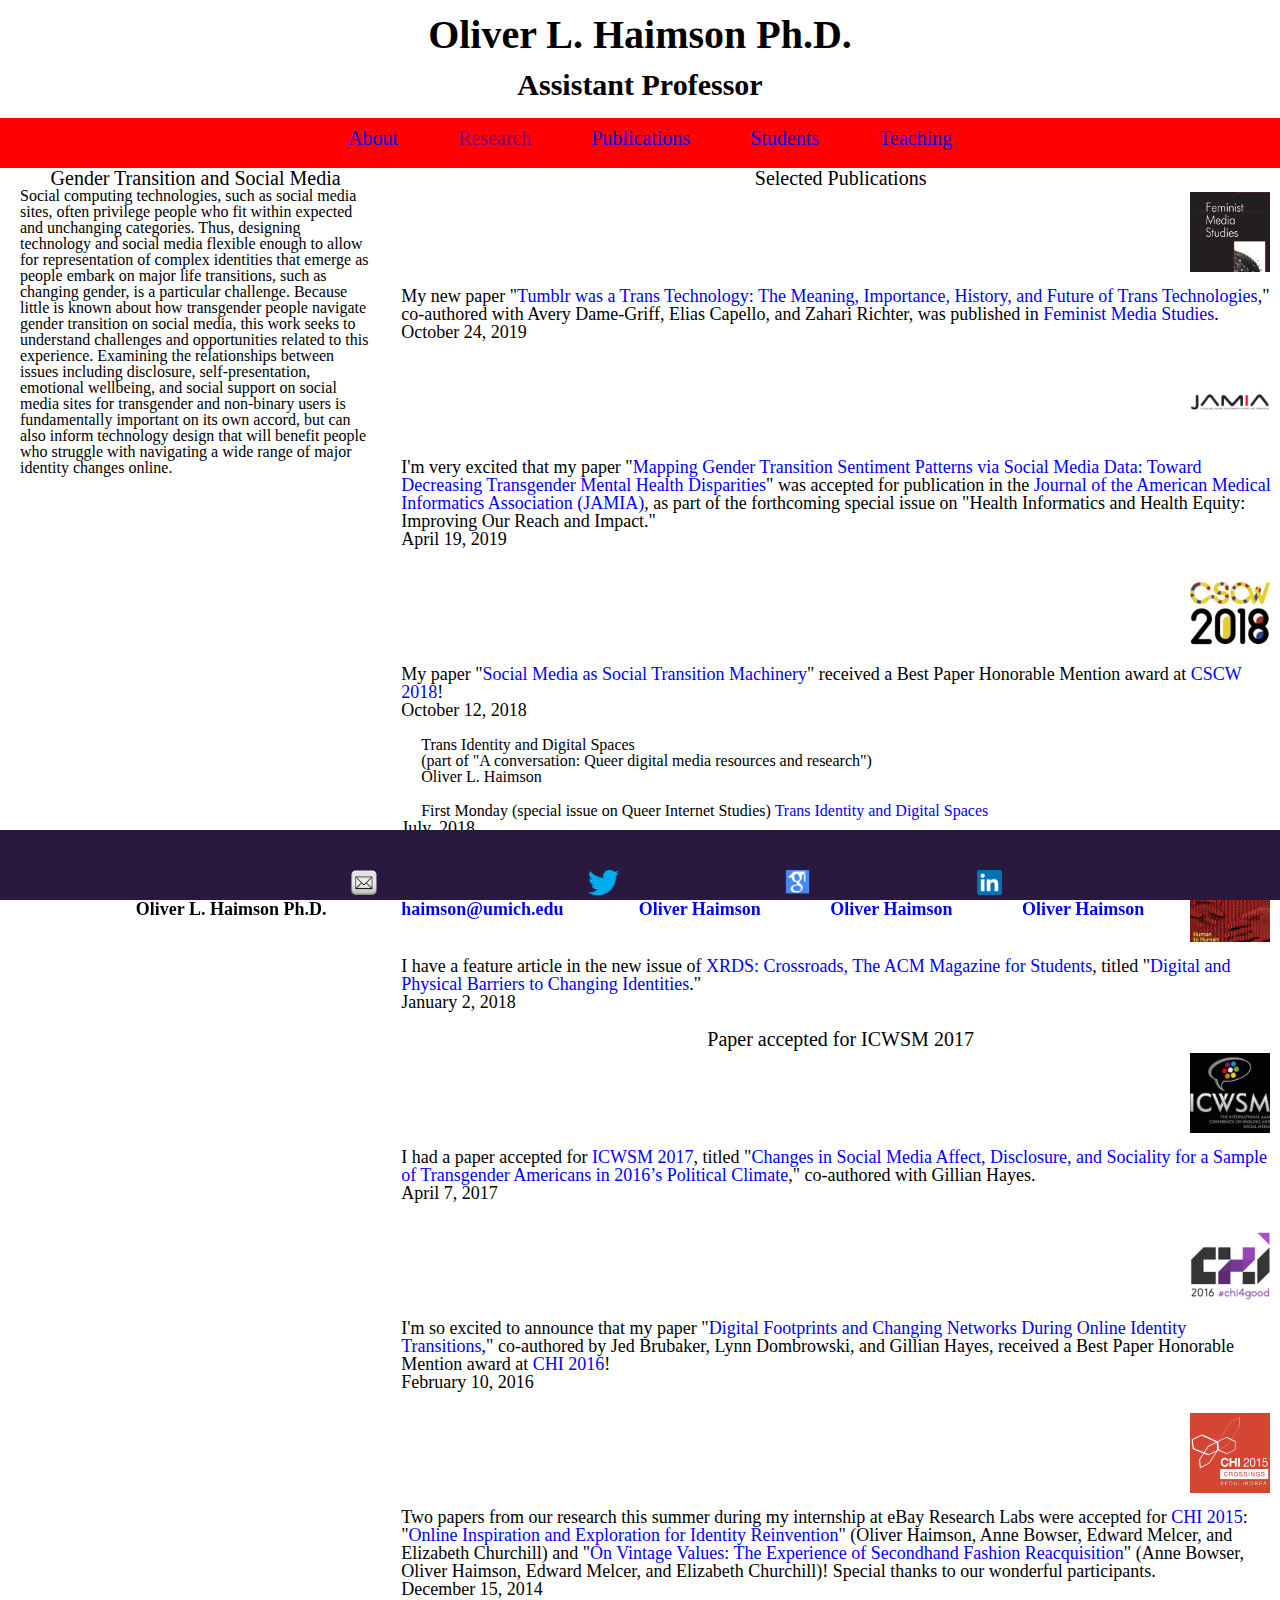
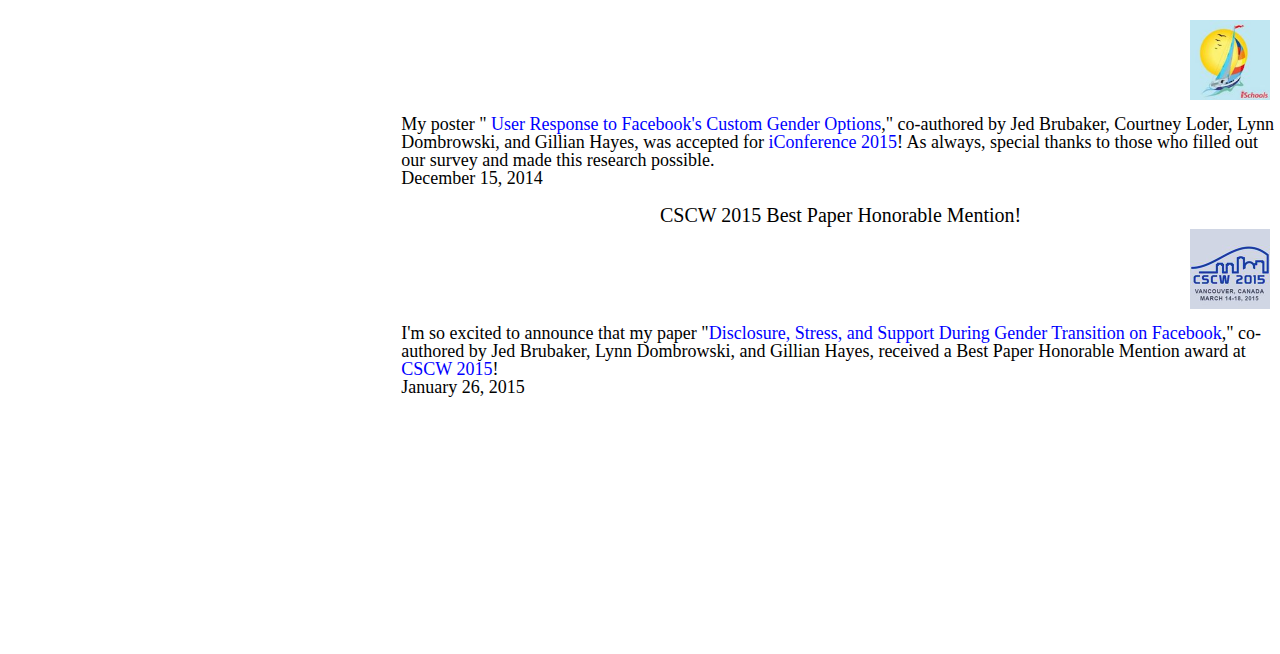
==== gendertransitions.html @ 3ed34970 "Add files via upload" ====
<!DOCTYPE html>
<html lang="en" dir="ltr">
  <head>
  <script>
  </script>
    <meta charset="utf-8">
    <meta name="viewport" content="width=device-width, initial-scale=1.0">
    <link rel="stylesheet" type="text/css" href="css/html5reset.css">
    <link rel="stylesheet" type="text/css" href="css/style.css">
    <title>Gender Transitions</title>
  </head>

  <body>
    <div class="skip"><a href="#main">Skip to Main Content</a></div>
    <div class="header">
        <h1>Oliver L. Haimson Ph.D.</h1>
        <h2>Assistant Professor</h2>
        <img href = "images/umsi.jpg">
    </div>
    <div class="nav">
      <nav>
        <ul>
          <li><a href="index.html">About</a></li>
          <li><a href="research.html" class="current">Research</a></li>
          <li><a href="publications.html">Publications</a></li>
          <li><a href="students.html">Students</a></li>
          <li><a href="teaching.html">Teaching</a></li>
        </ul>
      </nav>
    </div>
    <main>
    <div class="container">
    <div class="row1">
        <p class="title">Gender Transition and Social Media</p>
        <p>Social computing technologies, such as social media sites, often privilege people who fit within expected and unchanging categories. 
          Thus, designing technology and social media flexible enough to allow for representation of complex identities that emerge as people embark on major life transitions, such as changing gender, is a particular challenge. 
          Because little is known about how transgender people navigate gender transition on social media, this work seeks to understand challenges and opportunities related to this experience. 
          Examining the relationships between issues including disclosure, self-presentation, emotional wellbeing, and social support on social media sites for transgender and non-binary users is fundamentally important on its own accord, but can also inform technology design that will benefit people who struggle with navigating a wide range of major identity changes online.</p>
    </div>
    <div class="row2">
        <p class="title">Selected Publications</p>
        <div id="text">
            <a href="https://www.tandfonline.com/doi/full/10.1080/14680777.2019.1678505" target="_blank"><img src="images/FMS.jpg" style="width:80px; margin-right:10px; margin-top:4px;"></a> 
            My new paper "<a href="https://www.tandfonline.com/doi/full/10.1080/14680777.2019.1678505" target="_blank">Tumblr was a Trans Technology: The Meaning, Importance, History, and Future of Trans Technologies</a>," 
            co-authored with Avery Dame-Griff, Elias Capello, and Zahari Richter, was published 
            in <a href="https://www.tandfonline.com/toc/rfms20/current" target="_blank">Feminist Media Studies</a>.	
            <br>
            <div id="dateText">October 24, 2019</div>
            </div>
            <br>
        <div id="text">
            <a href="https://academic.oup.com/jamia/article-abstract/26/8-9/749/5497782" target="_blank"><img src="images/JAMIA.jpg" style="width:80px; margin-right:10px; margin-top:4px;"></a>
            I'm very excited that my paper "<a href="https://academic.oup.com/jamia/article-abstract/26/8-9/749/5497782" target="_blank">Mapping Gender Transition Sentiment Patterns via 
            Social Media Data: Toward Decreasing Transgender Mental Health Disparities</a>" was 
            accepted for publication in the <a href="https://academic.oup.com/jamia" target="_blank">Journal of the American Medical Informatics Association (JAMIA)</a>,
            as part of the forthcoming special issue on "Health Informatics and Health Equity:
            Improving Our Reach and Impact."	
            <br>
            <div id="dateText">April 19, 2019</div> 
        </div>
          <br>
          
        <div id="text">
          <img src="images/CSCW18.jpg" style="width:80px; margin-right:10px; margin-top:4px;"/>
          My paper "<a href="PDFs/HaimsonSocialTransitionMachinery.pdf" target="_blank">Social Media
          as Social Transition Machinery</a>" received a 
          Best Paper Honorable Mention award at 
          <a href="http://cscw.acm.org/2018/" target="_blank">CSCW 2018</a>! 
          <br>
          <div id="dateText">October 12, 2018</div> 
        </div>
        <br>

        <p class="header2">Trans Identity and Digital Spaces</p><p> (part of "A conversation: Queer digital media resources and research")</p>
        <p class="name">Oliver L. Haimson</p><br><p> First Monday (special issue on Queer Internet Studies)
            <a href="http://firstmonday.org/ojs/index.php/fm/article/view/9255/7458" target="_blank">
            Trans Identity and Digital Spaces</a></p>
            <div id="dateText">July, 2018</div> 


        <p class="title">Feature article in XRDS Magazine</p>
          <div id="text">
          <img src="images/xrds.jpg" style="width:80px; margin-right:10px; margin-top:4px;">
          I have a feature article in the new issue of  
          <a href="http://xrds.acm.org/current-issue.cfm" target="_blank">XRDS: 
          Crossroads, The ACM Magazine for Students</a>, titled 
          "<a href="https://dl.acm.org/citation.cfm?id=3155118&CFID=1020345247&CFTOKEN=45872218" target="_blank">Digital
          and Physical Barriers to Changing Identities</a>."
          <br>
          <div id="dateText">January 2, 2018</div> 
          </div>
        <br>
        
        <p class="title">Paper accepted for ICWSM 2017</p>
            <div id="text">
            <img src="images/ICWSM.jpg" style="width:80px; margin-right:10px; margin-top:4px;">
            I had a paper accepted for <a href="http://icwsm.org/2017/" target="_blank">ICWSM 2017</a>, 
            titled "<a href="http://www.oliverhaimson.com/PDFs/HaimsonChangesSocialMediaAffect.pdf" target="_blank">Changes 
            in Social Media Affect, Disclosure, and Sociality for a Sample of Transgender Americans 
            in 2016’s Political Climate</a>," co-authored with Gillian Hayes. 
            <br>
            <div id="dateText">April 7, 2017</div> 
            </div>
        <br>

        <div id="text">
          <img src="images/CHI16.jpg" style="width:80px; margin-right:10px; margin-top:4px;"/>
          I'm so excited to announce that my paper "<a href="PDFs/HaimsonDigitalFootprints.pdf" target="_blank">Digital Footprints and Changing Networks During Online Identity Transitions</a>,"
          co-authored by Jed Brubaker, Lynn Dombrowski, and Gillian Hayes, received a 
          Best Paper Honorable Mention award at 
          <a href="chi2016.acm.org" target="_blank">CHI 2016</a>! 
          <br>
          <div id="dateText">February 10, 2016</div> 
        </div>
        <br>

        <div id="text">
            <img src="images/CHI15.jpg" style="width:80px; margin-right:10px; margin-top:4px;"> 
            Two papers from our research this summer during my internship at eBay Research Labs 
            were accepted for <a href="http://chi2015.acm.org/" target="_blank">CHI 2015</a>: 
            "<a href="http://oliverhaimson.com/PDFs/HaimsonOnlineInspiration.pdf" target="_blank">Online Inspiration and Exploration for Identity Reinvention</a>" (Oliver Haimson, 
            Anne Bowser, Edward Melcer, and Elizabeth Churchill) and "<a href="http://oliverhaimson.com/PDFs/BowserVintageValues.pdf" target="_blank">On Vintage Values: The 
            Experience of Secondhand Fashion Reacquisition</a>" (Anne Bowser, Oliver Haimson, 
            Edward Melcer, and Elizabeth Churchill)! Special thanks to our wonderful participants. 
            <br>
            <div id="dateText">December 15, 2014</div> 
            </div>
        <br>

        <div id="text">
            <img src="images/iConf15.jpg" style="width:80px; margin-right:10px; margin-top:4px;"> 
            My poster "<a href="http://oliverhaimson.com/PDFs/HaimsonUserResponseCustomGender.pdf" target="_blank">
            User Response to Facebook's Custom Gender Options</a>," co-authored by Jed Brubaker, 
            Courtney Loder, Lynn Dombrowski, and Gillian Hayes, was accepted for 
            <a href="http://ischools.org/the-iconference/">iConference 2015</a>! As always, 
            special thanks to those who filled out our survey and made this research possible.
            <br>
            <div id="dateText">December 15, 2014</div> 
            </div>
        <br>

        <p class="title">CSCW 2015 Best Paper Honorable Mention!</p>
            <div id="text">
            <img src="images/CSCW.jpg" style="width:80px; margin-right:10px; margin-top:4px;"/>
            I'm so excited to announce that my paper "<a href="PDFs/HaimsonDisclosureStressSupport.pdf" target="_blank">Disclosure, Stress, and Support During Gender 
            Transition on Facebook</a>," co-authored by Jed Brubaker, Lynn Dombrowski, and Gillian 
            Hayes, received a Best Paper Honorable Mention award at 
            <a href="http://cscw.acm.org/2015/" target="_blank">CSCW 2015</a>! 
            <br>
            <div id="dateText">January 26, 2015</div> 
            </div>
        <br>
    </div>
    </div>
    </div>
    </main>
    <footer>
      <h3> Oliver L. Haimson Ph.D. 
          <a href="mailto:haimson@umich.edu"><img src="images/email.jpg" alt="Email" height="25px"> haimson@umich.edu</a>
          <a href="https://twitter.com/oliverhaimson"><img src="images/twitter.jpg" alt="Twitter" height="25px">Oliver Haimson</a>
          <a href="https://scholar.google.com/citations?user=-5n02zEAAAAJ&hl=en&oi=ao"><img src="images/scholar.jpg" alt="Google Scholar" height="25px">Oliver Haimson</a>
          <a href="https://www.linkedin.com/in/oliver-haimson-6ab15947/"><img src="images/linkedin.jpg" alt="Linkedin" height="25px">Oliver Haimson</a>
    </h3>
    </footer>
  </body>
</html>
---- css/style.css ----
html {
    scroll-behavior: smooth;
}

body{
    font-family: "Times New Roman", sans-serif;
    font-size: 18px;
    color: black;
    margin: auto;
}

a{
    color: blue;
    text-decoration: none;
}

.skip a{
  background: white;
  left: 0;
  padding: 6px;
  position: absolute; 
  top: -40px;     
  -webkit-transition: top 1s ease-out;
  transition: top 1s ease-out;
  z-index: 1;
}

.skip a:focus{
  top:0;
}

a:focus{
  border: 2px solid black;
}

.current{
    color: purple;
}

p{
    text-align: left;
    font-size: 16px;
    margin: auto 20px;
}

h1{
    text-align: center;
    font-size: 40px;
    margin-top: 15px;
    margin-bottom: 15px;
}

h2{
    text-align: center;
    font-size: 30px;
}

.nav{
    text-align: center;
    font-size: 20px;
}

nav a:hover{
  text-decoration: underline; 
}

a:focus{
  border: 2px solid black;
}

.row1 img{
    display: block;
    margin: 15px auto;
}

.title{
    font-size: 20px;
    text-align: center;

}

.button{
  background-color: blue;
  border: none;
  color: white;
  padding: 15px 32px;
  text-align: center;
  text-decoration: none;
  display: inline-block;
  font-size: 16px;
  margin: 8px 45px;
  cursor: pointer;
}

.calendar{
  text-align: center;
}

.reading_list{
  text-align: center;
}

.row2 img{
  display:block;
  margin: 15px auto;

}

h3{
    font-size: 18px;
    text-align: center;
}

h3 img {
  display: inline;
  margin: 20px;
}

ol li{
  margin-left: 60px;
}

/* students page styling */
.phD_studs img, .masters_students img, .undergrad img{
  display: block;
  margin: auto;
}

.phD_studs h3, .masters_students h3, .undergrad h3{
  font-size: 20px;
  text-transform: uppercase;
}

.phD_studs h4, .masters_students h4, .undergrad h4{
  font-size: 18px;
}

.phD_studs h5, .masters_students h5, .undergrad h5{
  font-size: 15px;
}

.phD_studs, .masters_students, .undergrad{
  text-align: center;
}

.phD_studs p, .masters_students p, .undergrad p{
  font-size: 14px;
  display:block;
  margin-left: 60px;
}

footer{
  margin-top: 15px;
}

#art2018, #more2019art, #art2017, #art2016, #art2015, #art2014 {
  display: none;
}


@media only screen and (min-width: 800px){
  .container{
    display: grid;
    grid-template-columns: 50px auto 500px auto 100px;
    grid-template-rows: 70px auto auto auto auto 100px;
    grid-gap: 10px;
  }

  .intro {
    font-size: 18px;
    line-height: 1.25;
  }

  main {
    margin-bottom: 100px;
  }

  footer{
    position: fixed;
    bottom: 0px;
    width: 100%;
    background-color: #291940;
    height: 50px;
    padding-top: 20px;
    line-height: 0;
  }

  nav ul{
    top: 0;
    display: flex;
    flex-direction: row;
    width: 100%;
    padding: 10px;
    justify-content: center;
    align-content: center;
    background-color: red;
    height: 30px;
  }

  nav a{
    padding: 5px 20px;
    margin: 10px;
  }


  nav a:hover{
    color: purple;
    text-decoration: none;
    -webkit-transition: 0.3s -webkit-filter linear;
  }

  .row1 {
    grid-column: 1 / 3;
    grid-row: 1 / 3;
  }

  .logos img {
    padding: 15px 30px;
    float: left;
    height: 80px;
    width: auto;
  }

  .row2 {
    grid-column: 3 / -1;
    grid-row: 1 / 3;
  }

  .row2 a{
    align-items: center;
  }

  .row1_research{
    grid-column: 1 / -1;
    grid-row: 1 / 2;
    justify-self: center;
    align-self: center;
    color: red;
  }

  .row2_research{
    grid-column: 1 / -1;
    grid-row: 2 / 3;
    justify-self: center;
  }

  .row2_research img{
    padding: 20px;
  }

  .row1_research li{
    list-style-type: none;
  }

  .student_intro{
    grid-column: 1 / -1;
    grid-row: 2 / 3;
  }

  .phD_studs{
    grid-column: 1 / -1;
    grid-row: 3 / 4;
    justify-items: stretch;
  }

  .masters_students{
    grid-column: 1 / -1;
    grid-row: 4 / 5;
  }

  .undergrad{
    grid-column: 1 / -1;
    grid-row: 5 / 6;
  }

  .lt_pub{
    margin-bottom: 25px;
    grid-column: 3 / -1;
    grid-row: 1 / -1;
  }

  .lt_pub #text{
    float: right;
    padding: 0 15px 25px 15px;
  }

  .lt_pub img{
    float: left;
    padding: 5px;
  }
}

@media screen and (prefers-reduced-motion: reduce){
  html{
      scroll-behavior: auto; 
      animation: none;
  }

  .skip a{
    background: white;
    left: 0;
    padding: 6px;
    position: absolute;
    top: -40px;
    -webkit-transition: initial;
    transition: initial;
    z-index: 1;
  }

  .skip a:focus{
    top:0;
  }
}
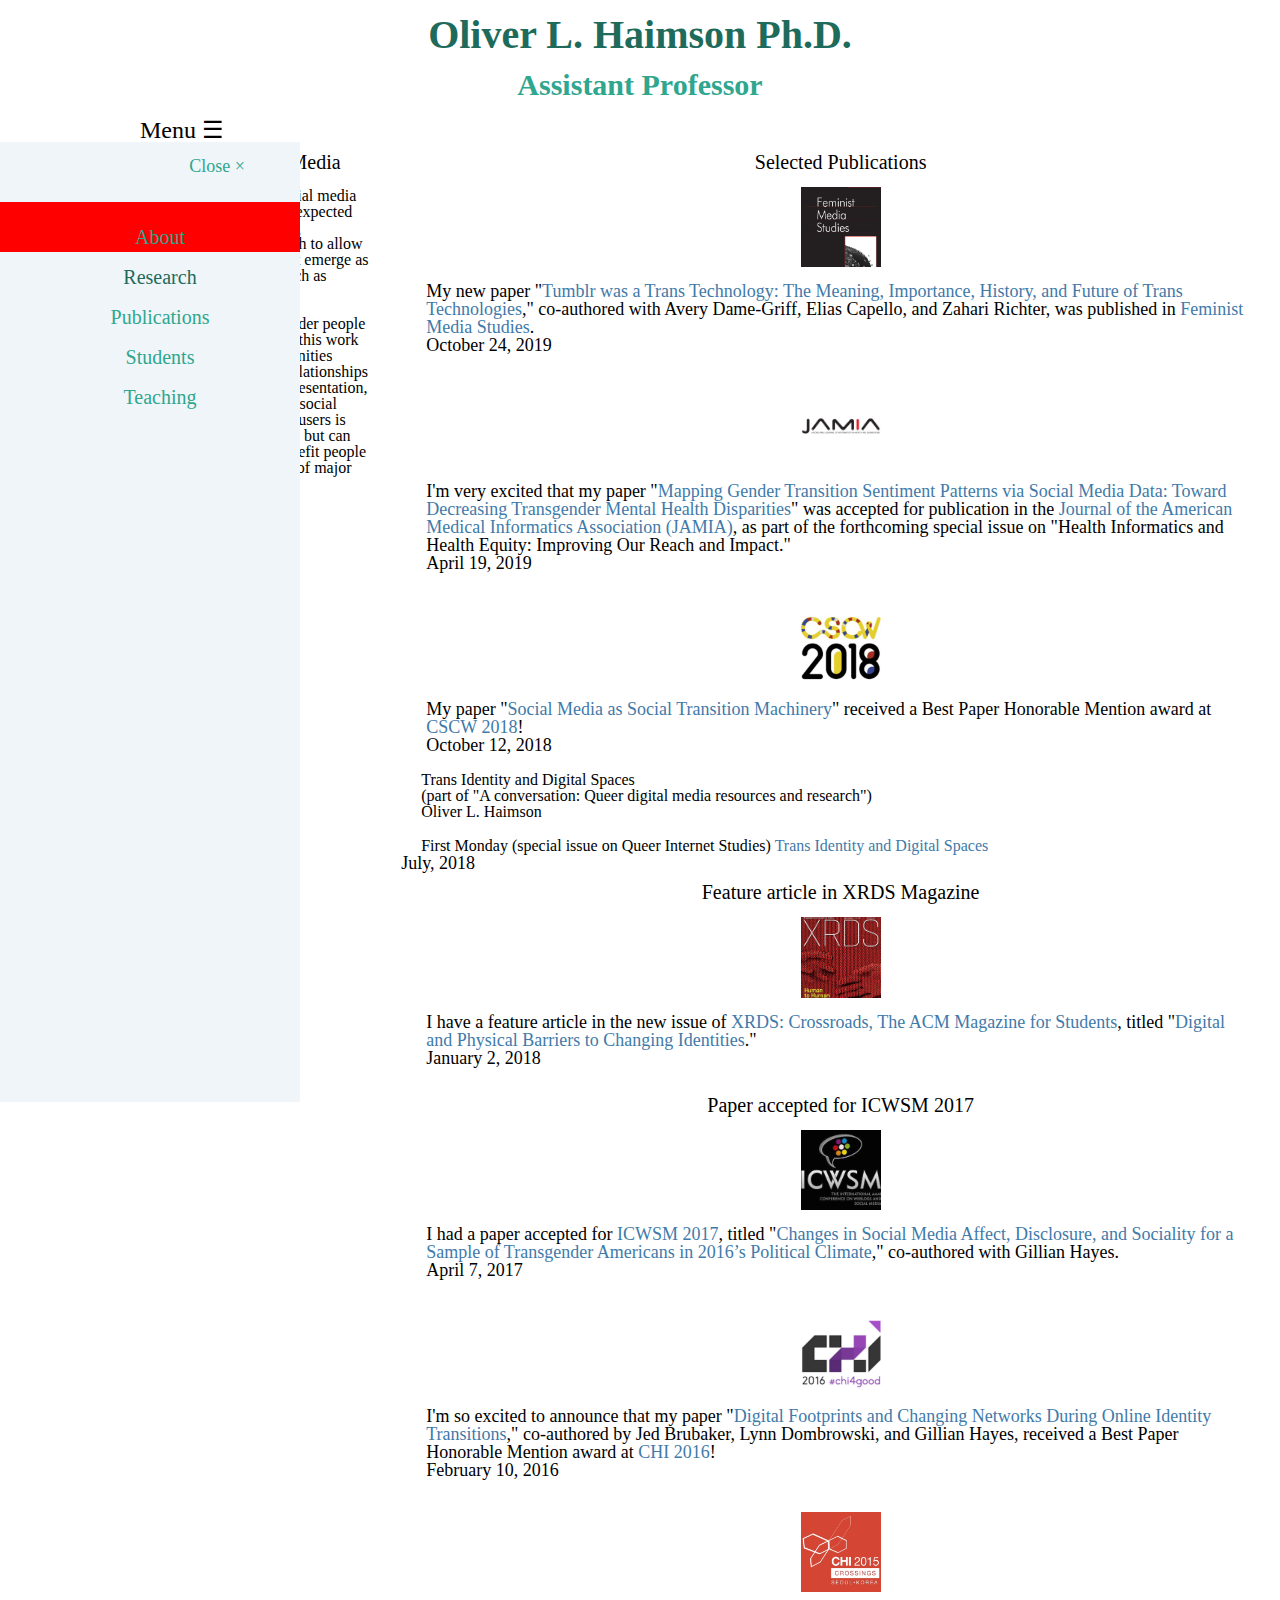
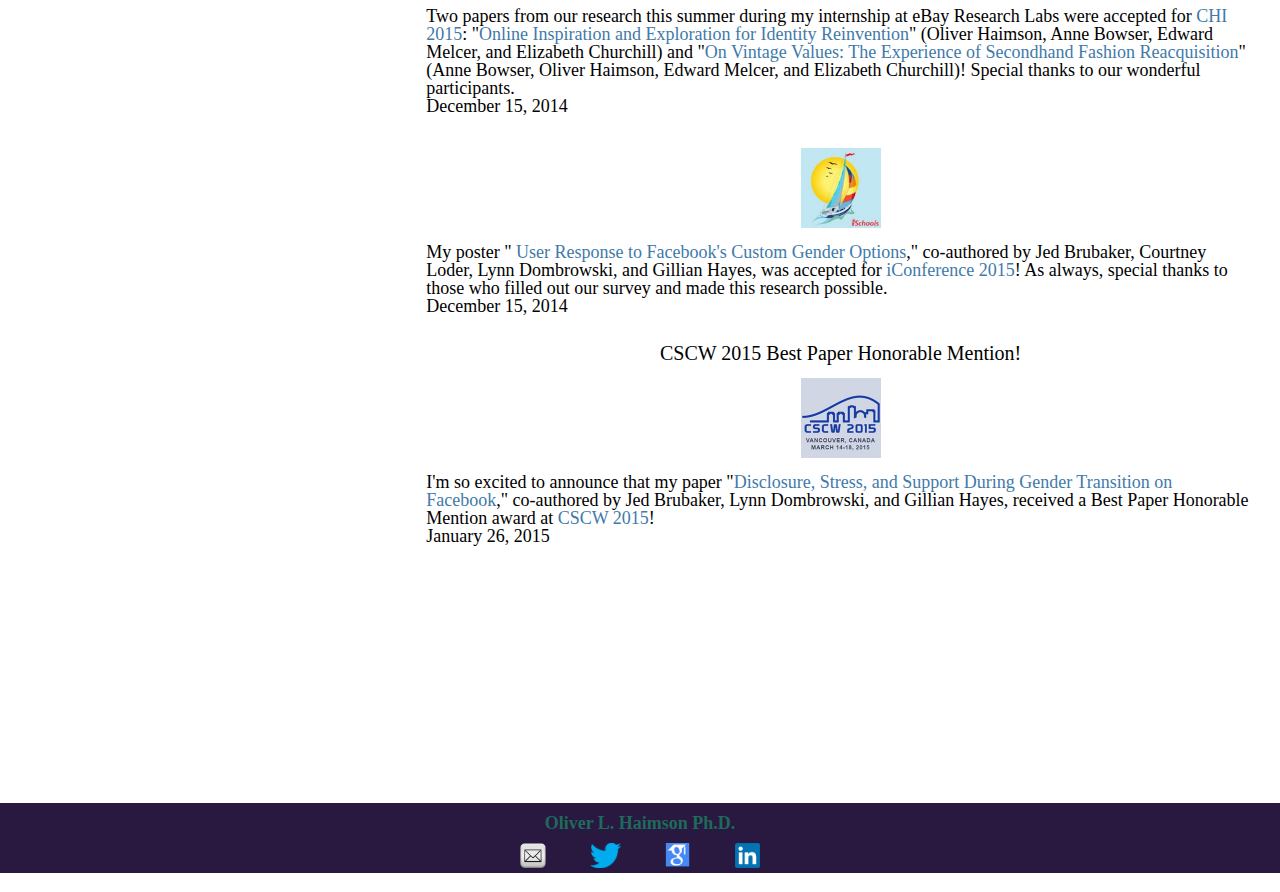
==== commit dff7fced: "Add files via upload" ====
--- a/gendertransitions.html
+++ b/gendertransitions.html
@@ -18,9 +18,12 @@
         <img href = "images/umsi.jpg">
     </div>
     <div class="nav">
-      <nav>
+        <span id="opennav" onclick="openNav()">Menu &#9776;</span>
+      <nav id= "navbar">
+          <a href="javascript:void(0)" class="closebtn" onclick="closeNav()">Close &times;</a>
+
         <ul>
-          <li><a href="index.html">About</a></li>
+          <li><a href="index.html" >About</a></li>
           <li><a href="research.html" class="current">Research</a></li>
           <li><a href="publications.html">Publications</a></li>
           <li><a href="students.html">Students</a></li>
@@ -28,19 +31,36 @@
         </ul>
       </nav>
     </div>
+
+    <script>
+      function openNav(){
+        if (window.innerWidth < "800px"){
+          console.log("is working");
+        }
+          console.log("opened navigation bar");
+          document.querySelector("#navbar").style.width = "380px";
+        }
+
+      function closeNav(){
+        console.log("closed navigation bar");
+        document.querySelector("#navbar").style.width = "0";
+      }
+      
+    </script>
     <main>
     <div class="container">
     <div class="row1">
         <p class="title">Gender Transition and Social Media</p>
-        <p>Social computing technologies, such as social media sites, often privilege people who fit within expected and unchanging categories. 
+        <p><br>Social computing technologies, such as social media sites, often privilege people who fit within expected and unchanging categories. 
           Thus, designing technology and social media flexible enough to allow for representation of complex identities that emerge as people embark on major life transitions, such as changing gender, is a particular challenge. 
+          <br><br>
           Because little is known about how transgender people navigate gender transition on social media, this work seeks to understand challenges and opportunities related to this experience. 
           Examining the relationships between issues including disclosure, self-presentation, emotional wellbeing, and social support on social media sites for transgender and non-binary users is fundamentally important on its own accord, but can also inform technology design that will benefit people who struggle with navigating a wide range of major identity changes online.</p>
     </div>
     <div class="row2">
         <p class="title">Selected Publications</p>
         <div id="text">
-            <a href="https://www.tandfonline.com/doi/full/10.1080/14680777.2019.1678505" target="_blank"><img src="images/FMS.jpg" style="width:80px; margin-right:10px; margin-top:4px;"></a> 
+            <a href="https://www.tandfonline.com/doi/full/10.1080/14680777.2019.1678505" target="_blank"><img src="images/FMS.jpg" style="width:80px;"></a> 
             My new paper "<a href="https://www.tandfonline.com/doi/full/10.1080/14680777.2019.1678505" target="_blank">Tumblr was a Trans Technology: The Meaning, Importance, History, and Future of Trans Technologies</a>," 
             co-authored with Avery Dame-Griff, Elias Capello, and Zahari Richter, was published 
             in <a href="https://www.tandfonline.com/toc/rfms20/current" target="_blank">Feminist Media Studies</a>.	
@@ -49,7 +69,7 @@
             </div>
             <br>
         <div id="text">
-            <a href="https://academic.oup.com/jamia/article-abstract/26/8-9/749/5497782" target="_blank"><img src="images/JAMIA.jpg" style="width:80px; margin-right:10px; margin-top:4px;"></a>
+            <a href="https://academic.oup.com/jamia/article-abstract/26/8-9/749/5497782" target="_blank"><img src="images/JAMIA.jpg" style="width:80px;"></a>
             I'm very excited that my paper "<a href="https://academic.oup.com/jamia/article-abstract/26/8-9/749/5497782" target="_blank">Mapping Gender Transition Sentiment Patterns via 
             Social Media Data: Toward Decreasing Transgender Mental Health Disparities</a>" was 
             accepted for publication in the <a href="https://academic.oup.com/jamia" target="_blank">Journal of the American Medical Informatics Association (JAMIA)</a>,
@@ -61,7 +81,7 @@
           <br>
           
         <div id="text">
-          <img src="images/CSCW18.jpg" style="width:80px; margin-right:10px; margin-top:4px;"/>
+          <img src="images/CSCW18.jpg" style="width:80px;"/>
           My paper "<a href="PDFs/HaimsonSocialTransitionMachinery.pdf" target="_blank">Social Media
           as Social Transition Machinery</a>" received a 
           Best Paper Honorable Mention award at 
@@ -80,7 +100,7 @@
 
         <p class="title">Feature article in XRDS Magazine</p>
           <div id="text">
-          <img src="images/xrds.jpg" style="width:80px; margin-right:10px; margin-top:4px;">
+          <img src="images/xrds.jpg" style="width:80px;">
           I have a feature article in the new issue of  
           <a href="http://xrds.acm.org/current-issue.cfm" target="_blank">XRDS: 
           Crossroads, The ACM Magazine for Students</a>, titled 
@@ -93,7 +113,7 @@
         
         <p class="title">Paper accepted for ICWSM 2017</p>
             <div id="text">
-            <img src="images/ICWSM.jpg" style="width:80px; margin-right:10px; margin-top:4px;">
+            <img src="images/ICWSM.jpg" style="width:80px;">
             I had a paper accepted for <a href="http://icwsm.org/2017/" target="_blank">ICWSM 2017</a>, 
             titled "<a href="http://www.oliverhaimson.com/PDFs/HaimsonChangesSocialMediaAffect.pdf" target="_blank">Changes 
             in Social Media Affect, Disclosure, and Sociality for a Sample of Transgender Americans 
@@ -104,7 +124,7 @@
         <br>
 
         <div id="text">
-          <img src="images/CHI16.jpg" style="width:80px; margin-right:10px; margin-top:4px;"/>
+          <img src="images/CHI16.jpg" style="width:80px;"/>
           I'm so excited to announce that my paper "<a href="PDFs/HaimsonDigitalFootprints.pdf" target="_blank">Digital Footprints and Changing Networks During Online Identity Transitions</a>,"
           co-authored by Jed Brubaker, Lynn Dombrowski, and Gillian Hayes, received a 
           Best Paper Honorable Mention award at 
@@ -115,7 +135,7 @@
         <br>
 
         <div id="text">
-            <img src="images/CHI15.jpg" style="width:80px; margin-right:10px; margin-top:4px;"> 
+            <img src="images/CHI15.jpg" style="width:80px;"> 
             Two papers from our research this summer during my internship at eBay Research Labs 
             were accepted for <a href="http://chi2015.acm.org/" target="_blank">CHI 2015</a>: 
             "<a href="http://oliverhaimson.com/PDFs/HaimsonOnlineInspiration.pdf" target="_blank">Online Inspiration and Exploration for Identity Reinvention</a>" (Oliver Haimson, 
@@ -128,7 +148,7 @@
         <br>
 
         <div id="text">
-            <img src="images/iConf15.jpg" style="width:80px; margin-right:10px; margin-top:4px;"> 
+            <img src="images/iConf15.jpg" style="width:80px;"> 
             My poster "<a href="http://oliverhaimson.com/PDFs/HaimsonUserResponseCustomGender.pdf" target="_blank">
             User Response to Facebook's Custom Gender Options</a>," co-authored by Jed Brubaker, 
             Courtney Loder, Lynn Dombrowski, and Gillian Hayes, was accepted for 
@@ -141,7 +161,7 @@
 
         <p class="title">CSCW 2015 Best Paper Honorable Mention!</p>
             <div id="text">
-            <img src="images/CSCW.jpg" style="width:80px; margin-right:10px; margin-top:4px;"/>
+            <img src="images/CSCW.jpg" style="width:80px;"/>
             I'm so excited to announce that my paper "<a href="PDFs/HaimsonDisclosureStressSupport.pdf" target="_blank">Disclosure, Stress, and Support During Gender 
             Transition on Facebook</a>," co-authored by Jed Brubaker, Lynn Dombrowski, and Gillian 
             Hayes, received a Best Paper Honorable Mention award at 
@@ -155,11 +175,11 @@
     </div>
     </main>
     <footer>
-      <h3> Oliver L. Haimson Ph.D. 
-          <a href="mailto:haimson@umich.edu"><img src="images/email.jpg" alt="Email" height="25px"> haimson@umich.edu</a>
-          <a href="https://twitter.com/oliverhaimson"><img src="images/twitter.jpg" alt="Twitter" height="25px">Oliver Haimson</a>
-          <a href="https://scholar.google.com/citations?user=-5n02zEAAAAJ&hl=en&oi=ao"><img src="images/scholar.jpg" alt="Google Scholar" height="25px">Oliver Haimson</a>
-          <a href="https://www.linkedin.com/in/oliver-haimson-6ab15947/"><img src="images/linkedin.jpg" alt="Linkedin" height="25px">Oliver Haimson</a>
+      <h3> Oliver L. Haimson Ph.D. <br>
+          <a href="mailto:haimson@umich.edu"><img src="images/email.jpg" alt="Email" height="25px"></a>
+          <a href="https://twitter.com/oliverhaimson"><img src="images/twitter.jpg" alt="Twitter" height="25px"></a>
+          <a href="https://scholar.google.com/citations?user=-5n02zEAAAAJ&hl=en&oi=ao"><img src="images/scholar.jpg" alt="Google Scholar" height="25px"></a>
+          <a href="https://www.linkedin.com/in/oliver-haimson-6ab15947/"><img src="images/linkedin.jpg" alt="Linkedin" height="25px"></a>
     </h3>
     </footer>
   </body>
--- a/css/style.css
+++ b/css/style.css
@@ -7,11 +7,6 @@
     font-size: 18px;
     color: black;
     margin: auto;
-}
-
-a{
-    color: blue;
-    text-decoration: none;
 }
 
 .skip a{
@@ -25,6 +20,11 @@
   z-index: 1;
 }
 
+a{
+  color: #417aa9;
+  text-decoration: none;
+}
+
 .skip a:focus{
   top:0;
 }
@@ -34,7 +34,7 @@
 }
 
 .current{
-    color: purple;
+  color: #1e6a5b;
 }
 
 p{
@@ -48,16 +48,57 @@
     font-size: 40px;
     margin-top: 15px;
     margin-bottom: 15px;
+    color: #1e6a5b;
 }
 
 h2{
     text-align: center;
     font-size: 30px;
-}
-
-.nav{
-    text-align: center;
-    font-size: 20px;
+    color: #2fa68e;
+}
+
+/* hidden navigation bar on mobile */
+/*used link as example https://www.w3schools.com/howto/howto_js_sidenav.asp */
+nav{
+    text-align: center;
+    font-size: 24px;
+    height: 100%;
+    width: 0;
+    position: absolute;
+    z-index: 1;
+    background-color:#f0f5f9;
+    overflow-x: hidden;
+    transition: 0.5s;
+    padding-top: 60px;
+}
+
+nav a{
+  text-decoration: none;
+  font-size: 20px;
+  color: #2fa68e;
+  display: block;
+  transition: 0.3s;
+}
+
+nav a:hover{
+  color: rgb(83, 170, 83);
+}
+
+.closebtn{
+  position: absolute;
+  top:0;
+  right: 25px;
+  font-size: 36px;
+  margin-left: 50px;
+  font-size: 18px;
+}
+
+#opennav{
+  font-size: 30px;
+  cursor: pointer;
+  display:block;
+  margin: auto 50px auto 140px;
+  font-size: 24px;
 }
 
 nav a:hover{
@@ -76,11 +117,12 @@
 .title{
     font-size: 20px;
     text-align: center;
-
-}
-
+    padding-top: 10px;
+}
+
+/* buttons for blog and resume */
 .button{
-  background-color: blue;
+  background-color: #17344c;
   border: none;
   color: white;
   padding: 15px 32px;
@@ -120,6 +162,24 @@
   margin-left: 60px;
 }
 
+/* research pages styling */
+.row2_research img{
+  display:block;
+  margin: auto;
+  padding-bottom: 15px;
+  padding-top: 10px;
+}
+
+.lt_pub img{
+  display:block;
+  margin: auto;
+  padding-top: 10px;
+}
+
+.row2 #text{
+  margin: auto 25px;
+}
+
 /* students page styling */
 .phD_studs img, .masters_students img, .undergrad img{
   display: block;
@@ -151,10 +211,8 @@
 
 footer{
   margin-top: 15px;
-}
-
-#art2018, #more2019art, #art2017, #art2016, #art2015, #art2014 {
-  display: none;
+  color: #1e6a5b;
+  /* background-color: #2fa68e; */
 }
 
 
@@ -176,7 +234,7 @@
   }
 
   footer{
-    position: fixed;
+    position: initial;
     bottom: 0px;
     width: 100%;
     background-color: #291940;
@@ -187,8 +245,8 @@
 
   nav ul{
     top: 0;
-    display: flex;
-    flex-direction: row;
+    /* display: flex;
+    flex-direction: row; */
     width: 100%;
     padding: 10px;
     justify-content: center;
@@ -202,11 +260,27 @@
     margin: 10px;
   }
 
-
   nav a:hover{
     color: purple;
     text-decoration: none;
     -webkit-transition: 0.3s -webkit-filter linear;
+  }
+
+  nav{
+    text-align: center;
+    font-size: 24px;
+    height: 100%;
+    width: 0;
+    position: absolute;
+    z-index: 900;
+    background-color:#f0f5f9;
+    padding-top: 60px;
+  }
+
+  #navbar{
+    height: 100%;
+    position: fixed;
+    width: 300px;
   }
 
   .row1 {
@@ -287,6 +361,8 @@
   .lt_pub img{
     float: left;
     padding: 5px;
+    margin-right:10px; 
+    margin-top:4px;
   }
 }
 
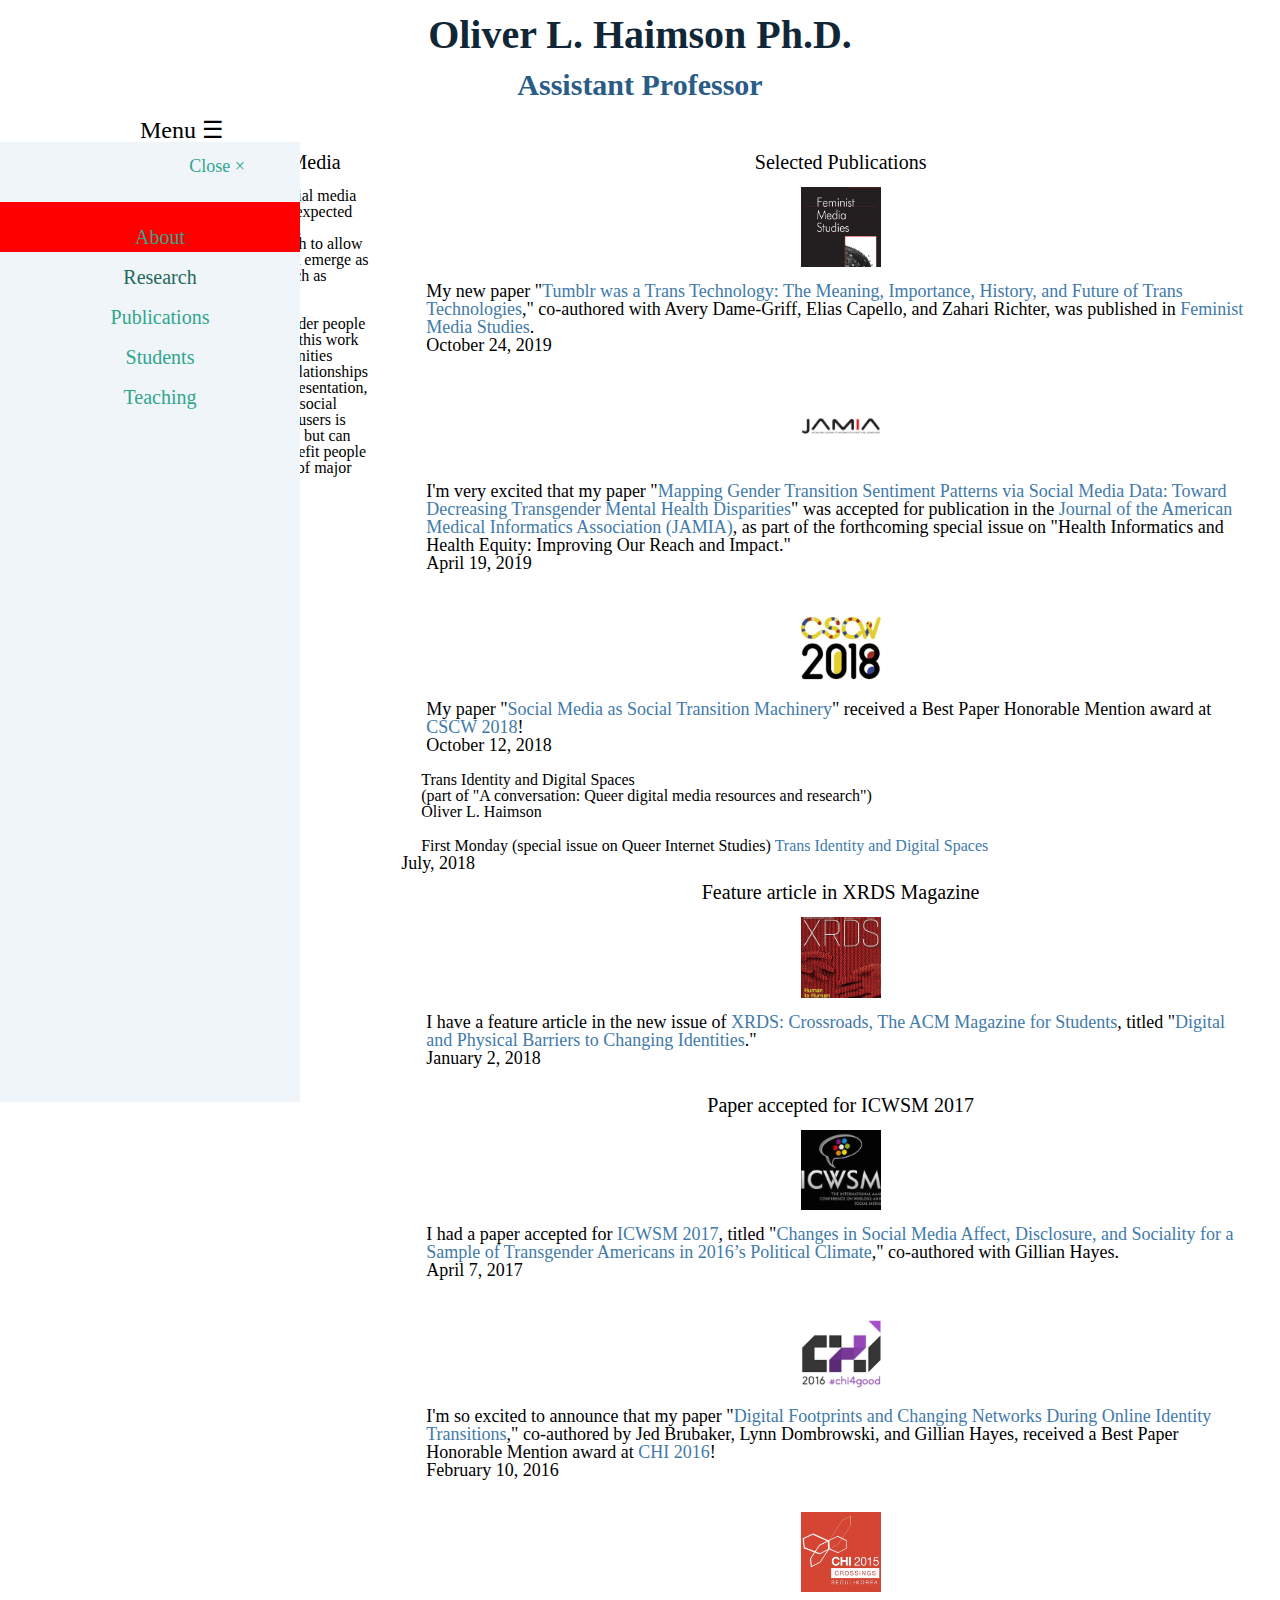
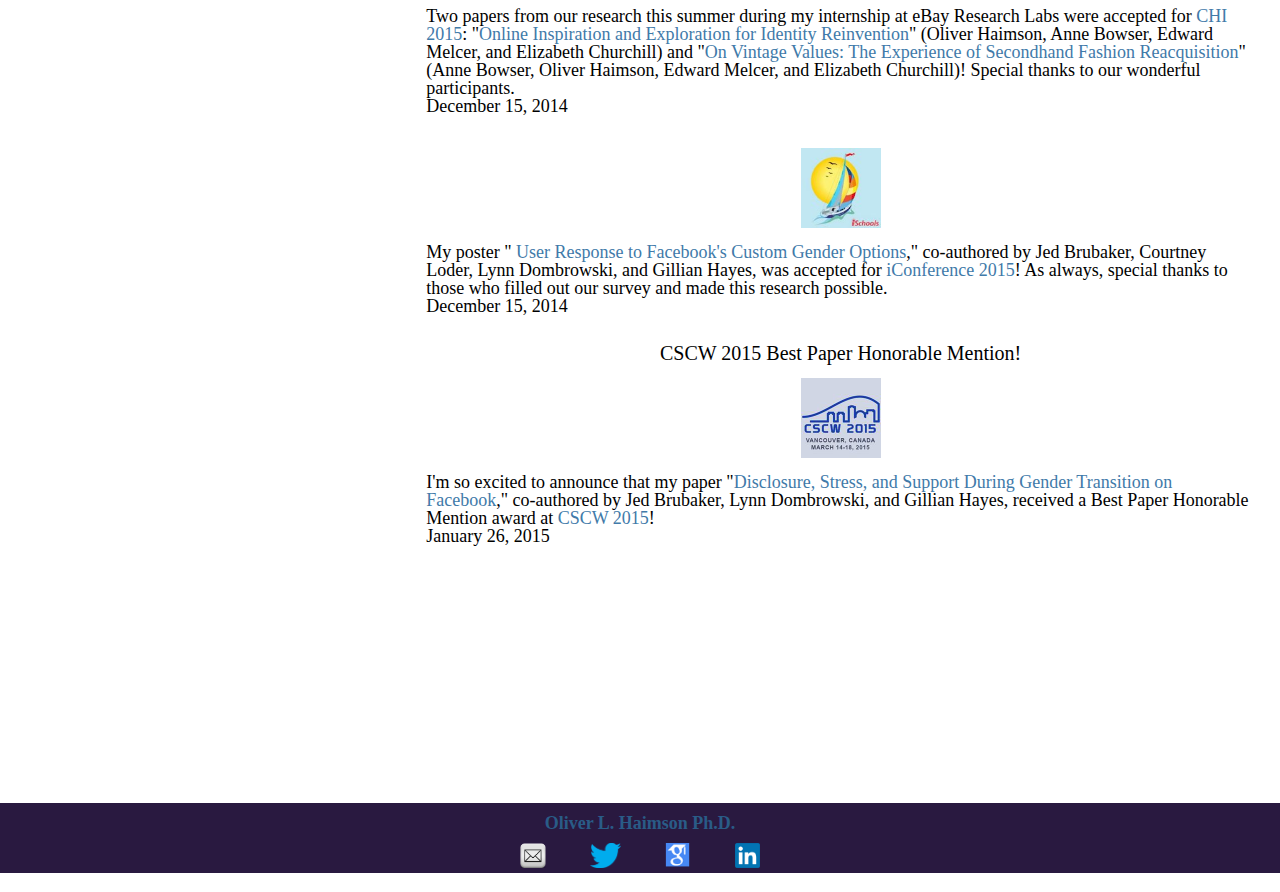
==== commit a63ee7de: "Add files via upload" ====
--- a/gendertransitions.html
+++ b/gendertransitions.html
@@ -38,7 +38,7 @@
           console.log("is working");
         }
           console.log("opened navigation bar");
-          document.querySelector("#navbar").style.width = "380px";
+          document.querySelector("#navbar").style.width = "100%";
         }
 
       function closeNav(){
--- a/css/style.css
+++ b/css/style.css
@@ -48,13 +48,13 @@
     font-size: 40px;
     margin-top: 15px;
     margin-bottom: 15px;
-    color: #1e6a5b;
+    color: #112738;
 }
 
 h2{
     text-align: center;
     font-size: 30px;
-    color: #2fa68e;
+    color: #295c87;
 }
 
 /* hidden navigation bar on mobile */
@@ -158,10 +158,6 @@
   margin: 20px;
 }
 
-ol li{
-  margin-left: 60px;
-}
-
 /* research pages styling */
 .row2_research img{
   display:block;
@@ -181,6 +177,11 @@
 }
 
 /* students page styling */
+ol li{
+  margin-left: 60px;
+  font-size: 16px;
+}
+
 .phD_studs img, .masters_students img, .undergrad img{
   display: block;
   margin: auto;
@@ -189,14 +190,24 @@
 .phD_studs h3, .masters_students h3, .undergrad h3{
   font-size: 20px;
   text-transform: uppercase;
+  color: #081e19;
+  text-decoration: underline;
 }
 
 .phD_studs h4, .masters_students h4, .undergrad h4{
+  font-size: 20px;
+  color: #081e19;
+
+}
+
+.phD_studs h5, .masters_students h5, .undergrad h5{
   font-size: 18px;
-}
-
-.phD_studs h5, .masters_students h5, .undergrad h5{
+  color: #2b9882;
+}
+
+.phD_studs h6, .masters_students h6, .undergrad h6{
   font-size: 15px;
+  color: #33554e;
 }
 
 .phD_studs, .masters_students, .undergrad{
@@ -206,12 +217,14 @@
 .phD_studs p, .masters_students p, .undergrad p{
   font-size: 14px;
   display:block;
-  margin-left: 60px;
+  margin: auto 80px;
+  color: #2b9882;
+
 }
 
 footer{
   margin-top: 15px;
-  color: #1e6a5b;
+  color:#295c87;
   /* background-color: #2fa68e; */
 }
 
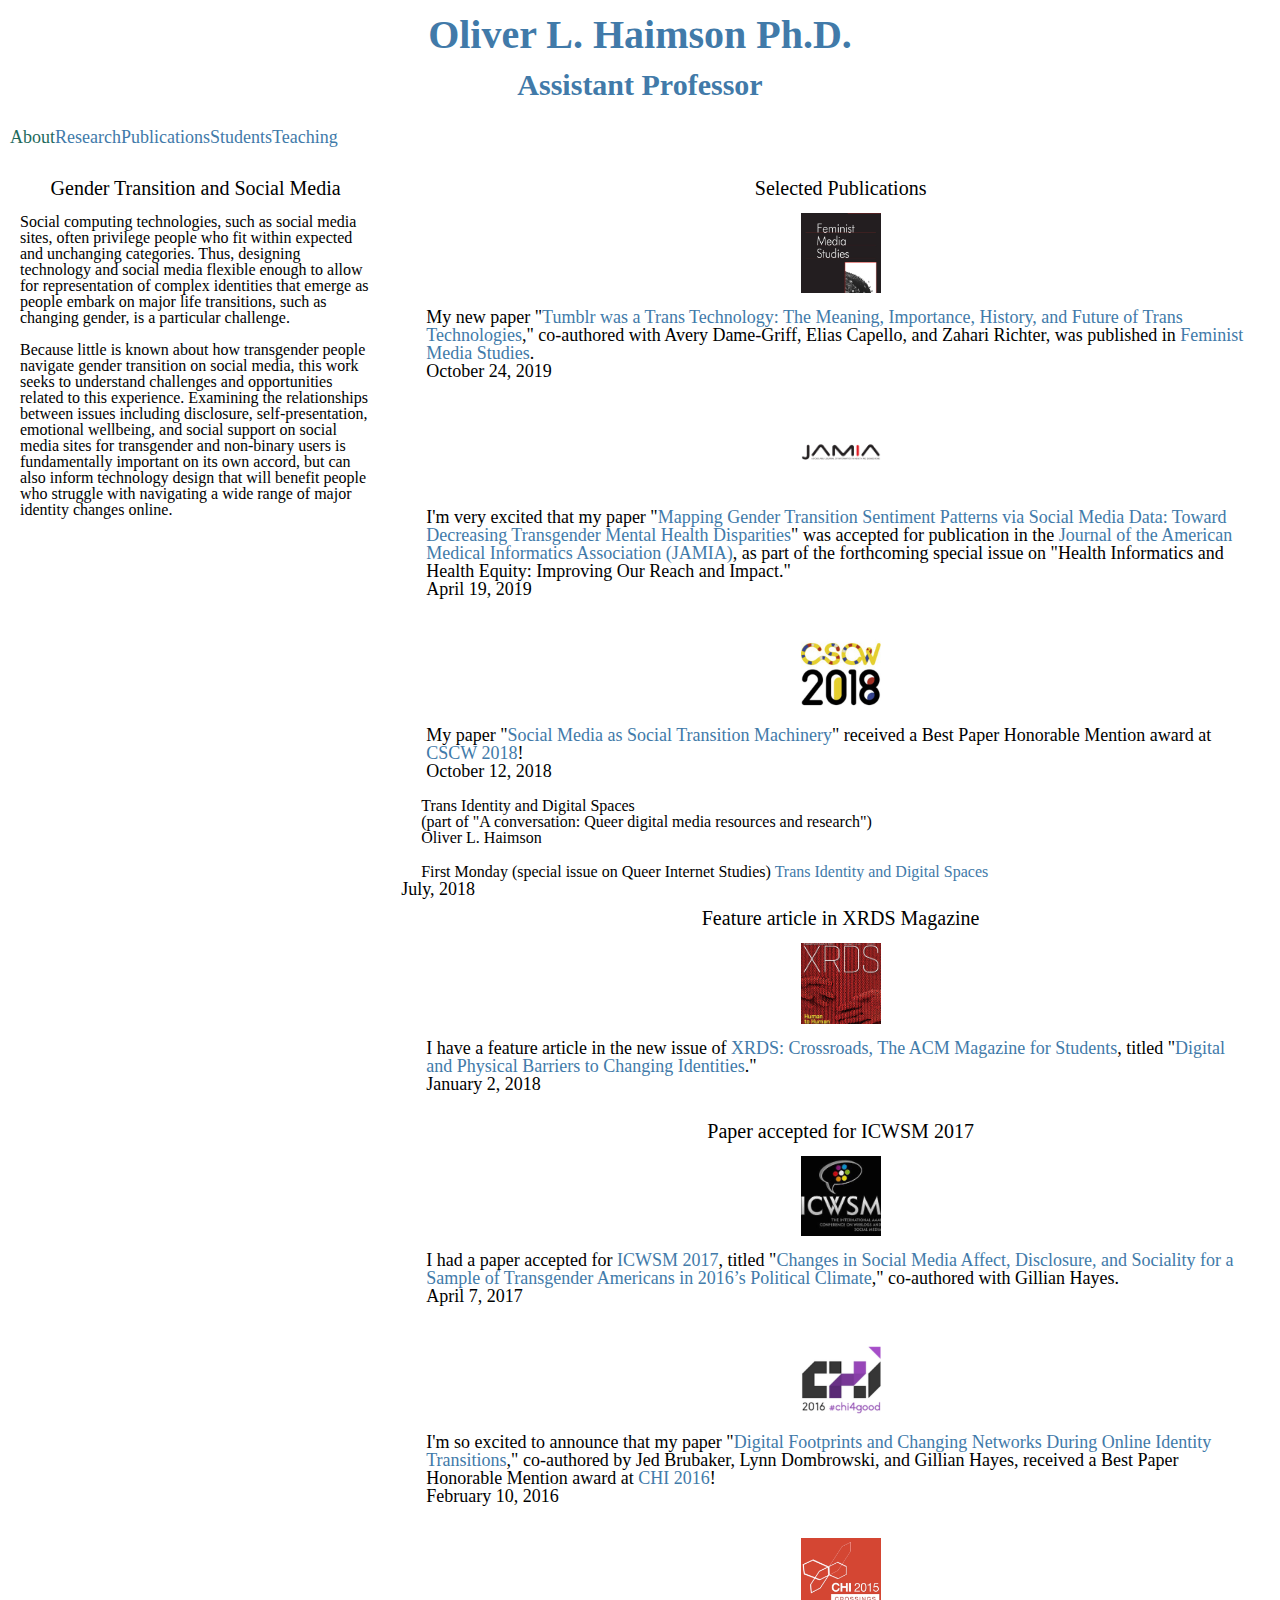
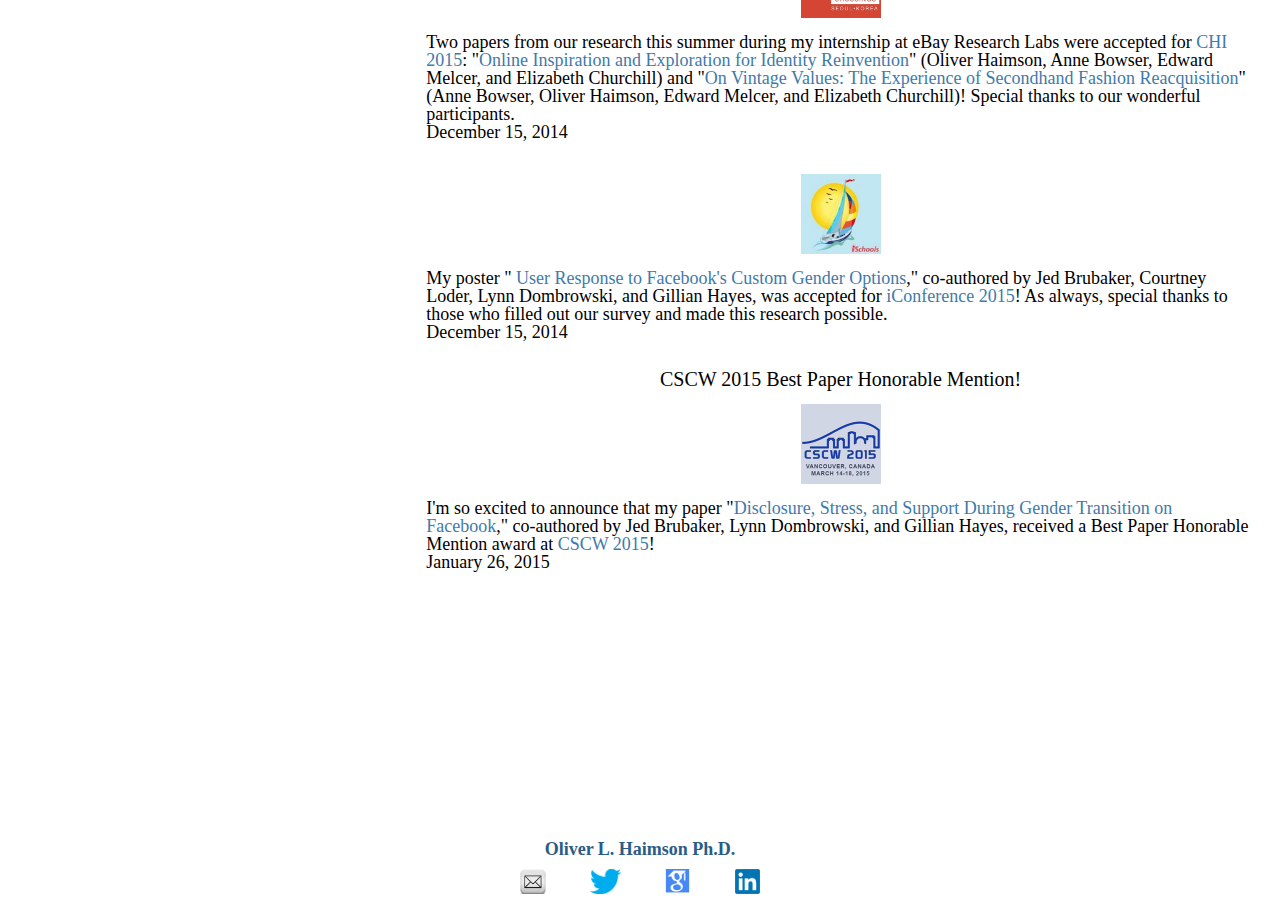
==== commit 278dfcb2: "Add files via upload" ====
--- a/gendertransitions.html
+++ b/gendertransitions.html
@@ -13,18 +13,29 @@
   <body>
     <div class="skip"><a href="#main">Skip to Main Content</a></div>
     <div class="header">
-        <h1>Oliver L. Haimson Ph.D.</h1>
-        <h2>Assistant Professor</h2>
+        <h1><a href="index.html" class="titlename">Oliver L. Haimson Ph.D.</a></h1>
+        <h2><a href="index.html">Assistant Professor</a></h2>
         <img href = "images/umsi.jpg">
     </div>
-    <div class="nav">
+    <div class="desktop_nav">
+        <ul>
+          <li><a href="index.html" class="current">About</a></li>
+          <li><a href="research.html">Research</a></li>
+          <li><a href="publications.html">Publications</a></li>
+          <li><a href="students.html">Students</a></li>
+          <li><a href="teaching.html">Teaching</a></li>
+        </ul>
+      </nav>
+    </div>
+
+    <div class="mobile_nav">
         <span id="opennav" onclick="openNav()">Menu &#9776;</span>
       <nav id= "navbar">
           <a href="javascript:void(0)" class="closebtn" onclick="closeNav()">Close &times;</a>
 
         <ul>
-          <li><a href="index.html" >About</a></li>
-          <li><a href="research.html" class="current">Research</a></li>
+          <li><a href="index.html" class="current">About</a></li>
+          <li><a href="research.html">Research</a></li>
           <li><a href="publications.html">Publications</a></li>
           <li><a href="students.html">Students</a></li>
           <li><a href="teaching.html">Teaching</a></li>
--- a/css/style.css
+++ b/css/style.css
@@ -99,6 +99,10 @@
   display:block;
   margin: auto 50px auto 140px;
   font-size: 24px;
+}
+
+.desktop_nav{
+  display:none;
 }
 
 nav a:hover{
@@ -155,7 +159,7 @@
 
 h3 img {
   display: inline;
-  margin: 20px;
+  margin: 20px 20px 0 20px;
 }
 
 /* research pages styling */
@@ -176,6 +180,30 @@
   margin: auto 25px;
 }
 
+/*publication page w/ collapsible menus */
+.collapsible {
+  background-color: #112738;
+  color: white;
+  cursor: pointer;
+  padding: 18px;
+  width: 100%;
+  border: none;
+  text-align: left;
+  outline: none;
+  font-size: 15px;
+}
+
+.active, .collapsible:hover {
+  background-color: #295c87;
+}
+
+.js_pubs {
+  padding: 0 18px;
+  display: none;
+  overflow: hidden;
+  background-color: #f1f1f1;
+}
+
 /* students page styling */
 ol li{
   margin-left: 60px;
@@ -237,6 +265,16 @@
     grid-gap: 10px;
   }
 
+  .flex {
+    display: flex;
+    flex-direction: column;
+    justify-content: left;
+  }
+
+  .research-publication {
+    margin: 20px !important;
+  }
+
   .intro {
     font-size: 18px;
     line-height: 1.25;
@@ -250,24 +288,37 @@
     position: initial;
     bottom: 0px;
     width: 100%;
-    background-color: #291940;
+    /* background-color: #291940; */
     height: 50px;
     padding-top: 20px;
     line-height: 0;
   }
 
-  nav ul{
+  .mobile_nav{
+    display:none;
+  }
+
+  .desktop_nav{
+    display:flex;
+    flex-direction:row;  
+  }
+
+  .desktop_nav ul{
     top: 0;
-    /* display: flex;
-    flex-direction: row; */
-    width: 100%;
+    display: flex;
+    flex-direction: row;
     padding: 10px;
     justify-content: center;
     align-content: center;
-    background-color: red;
+    /* background-color: red; */
     height: 30px;
-  }
-
+    list-style-type: none;
+
+  }
+  
+  .desktop_nav li{
+    text-decoration: none;
+  }
   nav a{
     padding: 5px 20px;
     margin: 10px;
@@ -292,7 +343,7 @@
 
   #navbar{
     height: 100%;
-    position: fixed;
+    position: absolute;
     width: 300px;
   }
 
@@ -332,6 +383,7 @@
   }
 
   .row2_research img{
+    display: inline;
     padding: 20px;
   }
 
@@ -345,11 +397,20 @@
   }
 
   .phD_studs{
-    grid-column: 1 / -1;
+    grid-column: 1/-1;
     grid-row: 3 / 4;
-    justify-items: stretch;
-  }
-
+  }
+
+  .student { 
+    display: flex !important;
+    flex-direction: row !important;
+  }
+
+  .student-info {
+    display:flex;
+    flex-direction: column;
+    margin: 10px;
+  }
   .masters_students{
     grid-column: 1 / -1;
     grid-row: 4 / 5;
@@ -399,4 +460,5 @@
   .skip a:focus{
     top:0;
   }
-}
+
+}
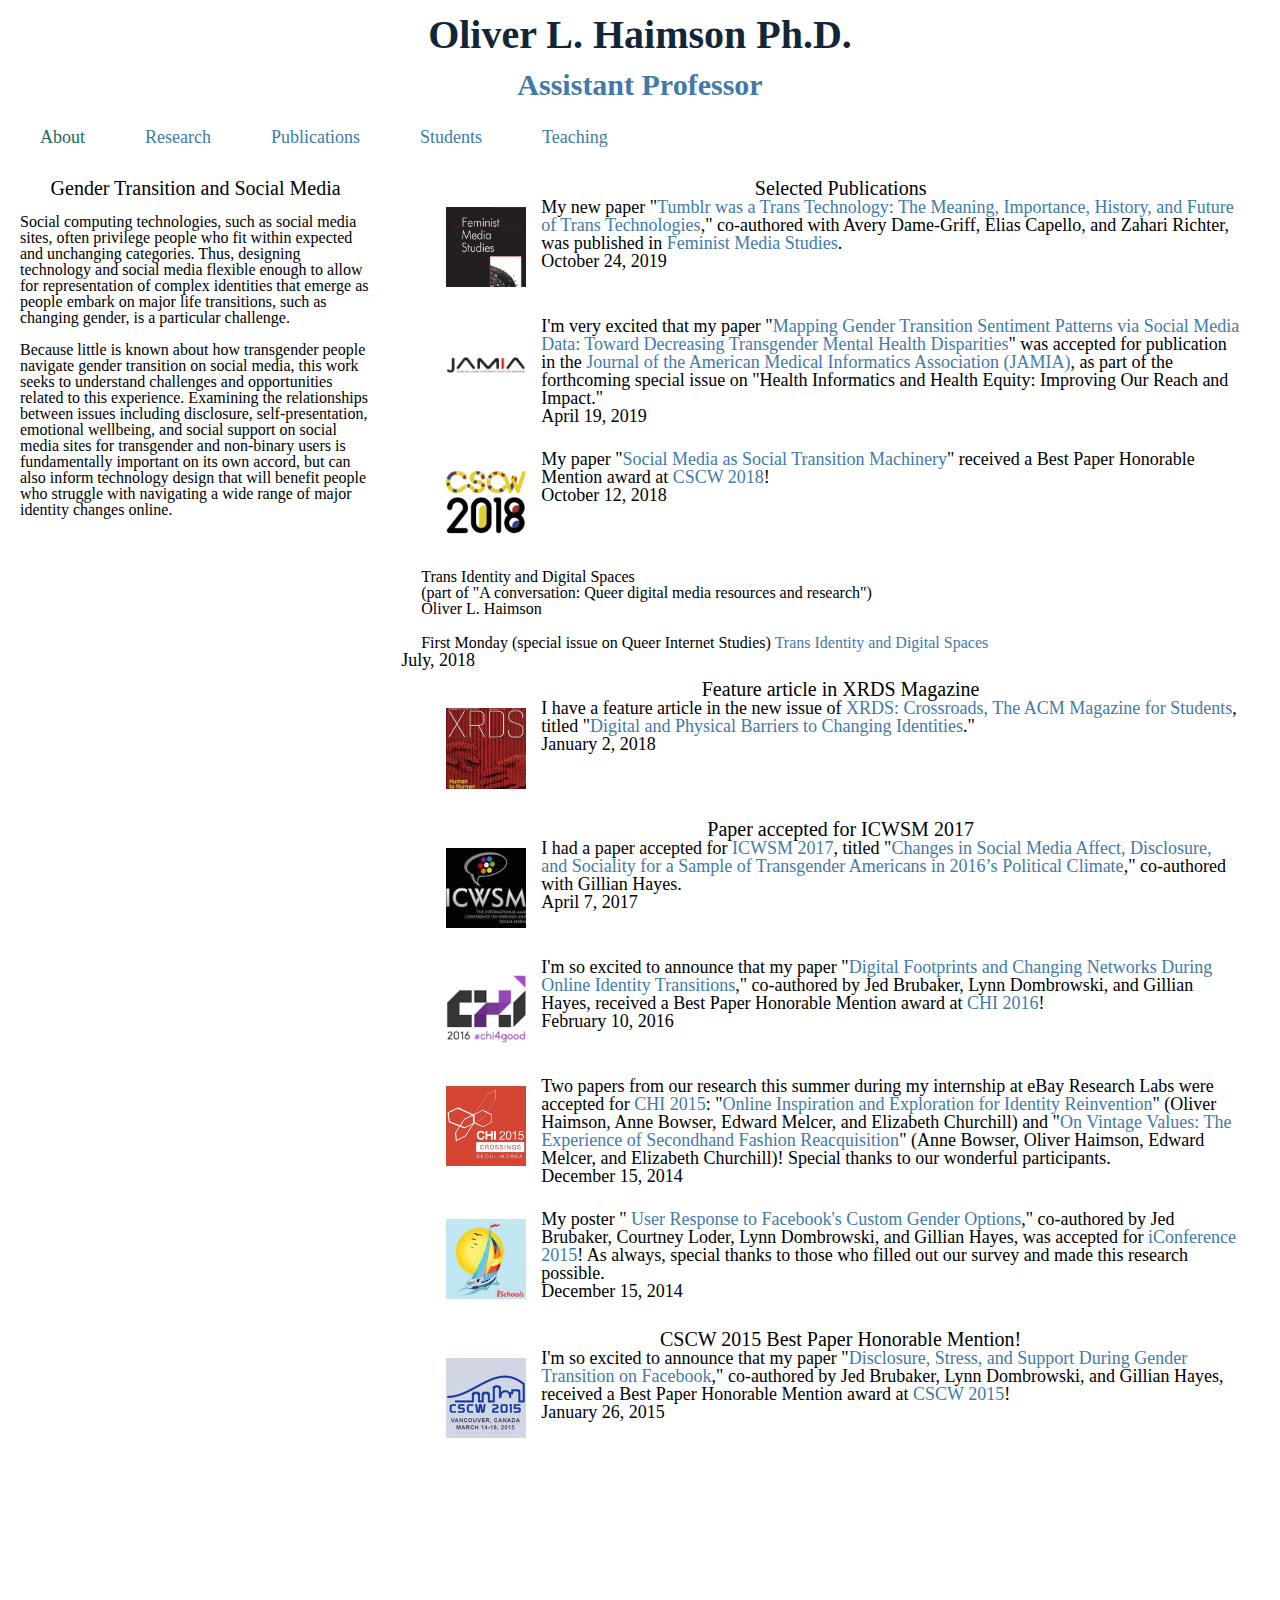
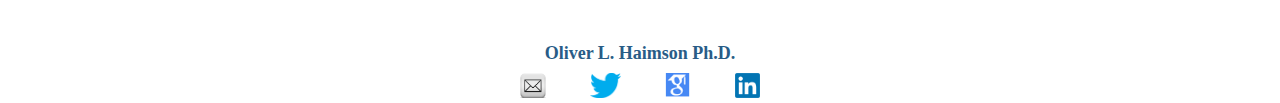
==== commit e85d0472: "Add files via upload" ====
--- a/gendertransitions.html
+++ b/gendertransitions.html
@@ -58,7 +58,7 @@
       }
       
     </script>
-    <main>
+    <main class="lt_pub">
     <div class="container">
     <div class="row1">
         <p class="title">Gender Transition and Social Media</p>
--- a/css/style.css
+++ b/css/style.css
@@ -1,464 +1,467 @@
 html {
-    scroll-behavior: smooth;
+  scroll-behavior: smooth;
 }
 
 body{
-    font-family: "Times New Roman", sans-serif;
-    font-size: 18px;
-    color: black;
-    margin: auto;
+  font-family: "Times New Roman", sans-serif;
+  font-size: 18px;
+  color: black;
+  margin: auto;
+}
+
+.skip a{
+background: white;
+left: 0;
+padding: 6px;
+position: absolute; 
+top: -40px;     
+-webkit-transition: top 1s ease-out;
+transition: top 1s ease-out;
+z-index: 1;
+}
+
+a{
+color: #417aa9;
+text-decoration: none;
+}
+
+.skip a:focus{
+top:0;
+}
+
+a:focus{
+border: 2px solid black;
+}
+
+.current{
+color: #1e6a5b;
+}
+
+p{
+  text-align: left;
+  font-size: 16px;
+  margin: auto 20px;
+}
+
+h1{
+  text-align: center;
+  font-size: 40px;
+  margin-top: 15px;
+  margin-bottom: 15px;
+  color: #112738;
+}
+
+h2{
+  text-align: center;
+  font-size: 30px;
+  color: #295c87;
+}
+
+/* hidden navigation bar on mobile */
+/*used link as example https://www.w3schools.com/howto/howto_js_sidenav.asp */
+nav{
+  text-align: center;
+  font-size: 24px;
+  height: 100%;
+  width: 0;
+  position: absolute;
+  z-index: 1;
+  background-color:#f0f5f9;
+  overflow-x: hidden;
+  transition: 0.5s;
+  padding-top: 60px;
+}
+
+nav a{
+text-decoration: none;
+font-size: 20px;
+color: #2fa68e;
+display: block;
+transition: 0.3s;
+}
+
+nav a:hover{
+color: rgb(83, 170, 83);
+}
+
+.closebtn{
+position: absolute;
+top:0;
+right: 25px;
+font-size: 36px;
+margin-left: 50px;
+font-size: 18px;
+}
+
+#opennav{
+font-size: 30px;
+cursor: pointer;
+display:block;
+margin: auto 50px auto 140px;
+font-size: 24px;
+}
+
+.desktop_nav{
+display:none;
+}
+
+nav a:hover{
+text-decoration: underline; 
+}
+
+a:focus{
+border: 2px solid black;
+}
+
+.row1 img{
+  display: block;
+  margin: 15px auto;
+}
+
+.title{
+  font-size: 20px;
+  text-align: center;
+  padding-top: 10px;
+}
+
+.titlename{
+color: #112738;
+}
+
+/* buttons for blog and resume */
+.button{
+background-color: #17344c;
+border: none;
+color: white;
+padding: 15px 32px;
+text-align: center;
+text-decoration: none;
+display: inline-block;
+font-size: 16px;
+margin: 8px 45px;
+cursor: pointer;
+}
+
+.calendar{
+text-align: center;
+}
+
+.reading_list{
+text-align: center;
+}
+
+.row2 img{
+display:block;
+margin: 15px auto;
+
+}
+
+h3{
+  font-size: 18px;
+  text-align: center;
+}
+
+h3 img {
+display: inline;
+margin: 20px 20px 0 20px;
+}
+
+/* research pages styling */
+.row2_research img{
+display:block;
+margin: auto;
+padding-bottom: 15px;
+padding-top: 10px;
+}
+
+.lt_pub img{
+display:block;
+margin: auto;
+padding-top: 10px;
+}
+
+.row2 #text{
+margin: auto 25px;
+}
+
+/*publication page w/ collapsible menus */
+.collapsible {
+background-color: #112738;
+color: white;
+cursor: pointer;
+padding: 18px;
+width: 100%;
+border: none;
+text-align: left;
+outline: none;
+font-size: 15px;
+}
+
+.active, .collapsible:hover {
+background-color: #295c87;
+}
+
+.js_pubs {
+padding: 0 18px;
+display: none;
+overflow: hidden;
+background-color: #f1f1f1;
+}
+
+/* students page styling */
+ol li{
+margin-left: 60px;
+font-size: 16px;
+}
+
+.phD_studs img, .masters_students img, .undergrad img{
+display: block;
+margin: auto;
+}
+
+.phD_studs h3, .masters_students h3, .undergrad h3{
+font-size: 20px;
+text-transform: uppercase;
+color: #081e19;
+text-decoration: underline;
+}
+
+.phD_studs h4, .masters_students h4, .undergrad h4{
+font-size: 20px;
+color: #081e19;
+
+}
+
+.phD_studs h5, .masters_students h5, .undergrad h5{
+font-size: 18px;
+color: #2b9882;
+}
+
+.phD_studs h6, .masters_students h6, .undergrad h6{
+font-size: 15px;
+color: #33554e;
+}
+
+.phD_studs, .masters_students, .undergrad{
+text-align: center;
+}
+
+.phD_studs p, .masters_students p, .undergrad p{
+font-size: 14px;
+display:block;
+margin: auto 80px;
+color: #2b9882;
+
+}
+
+footer{
+margin-top: 15px;
+color:#295c87;
+/* background-color: #2fa68e; */
+}
+
+
+@media only screen and (min-width: 800px){
+.container{
+  display: grid;
+  grid-template-columns: 50px auto 500px auto 100px;
+  grid-template-rows: 70px auto auto auto auto 100px;
+  grid-gap: 10px;
+}
+
+.flex {
+  display: flex;
+  flex-direction: column;
+  justify-content: left;
+}
+
+.research-publication {
+  margin: 20px !important;
+}
+
+.intro {
+  font-size: 18px;
+  line-height: 1.25;
+}
+
+main {
+  margin-bottom: 100px;
+}
+
+footer{
+  position: initial;
+  bottom: 0px;
+  width: 100%;
+  /* background-color: #291940; */
+  height: 50px;
+  padding-top: 20px;
+  line-height: 0;
+}
+
+.mobile_nav{
+  display:none;
+}
+
+.desktop_nav{
+  display:flex;
+  flex-direction:row;  
+}
+
+.desktop_nav ul{
+  top: 0;
+  display: flex;
+  flex-direction: row;
+  padding: 10px;
+  justify-content: center;
+  align-content: center;
+  height: 30px;
+  list-style-type: none;
+}
+
+.desktop_nav li{
+  text-decoration: none;
+}
+
+.desktop_nav a{
+  padding: 5px 20px;
+  margin: 10px;
+}
+
+nav a:hover{
+  color: purple;
+  text-decoration: none;
+  -webkit-transition: 0.3s -webkit-filter linear;
+}
+
+nav{
+  text-align: center;
+  font-size: 24px;
+  height: 100%;
+  width: 0;
+  position: absolute;
+  z-index: 900;
+  background-color:#f0f5f9;
+  padding-top: 60px;
+}
+
+#navbar{
+  height: 100%;
+  position: absolute;
+  width: 300px;
+}
+
+.row1 {
+  grid-column: 1 / 3;
+  grid-row: 1 / 3;
+}
+
+.logos img {
+  padding: 15px 30px;
+  float: left;
+  height: 80px;
+  width: auto;
+}
+
+.row2 {
+  grid-column: 3 / -1;
+  grid-row: 1 / 3;
+}
+
+.row2 a{
+  align-items: center;
+}
+
+.row1_research{
+  grid-column: 1 / -1;
+  grid-row: 1 / 2;
+  justify-self: center;
+  align-self: center;
+  color: red;
+}
+
+.row2_research{
+  grid-column: 1 / -1;
+  grid-row: 2 / 3;
+  justify-self: center;
+}
+
+.row2_research img{
+  display: inline;
+  padding: 20px;
+}
+
+.row1_research li{
+  list-style-type: none;
+}
+
+.student_intro{
+  grid-column: 1 / -1;
+  grid-row: 2 / 3;
+}
+
+.phD_studs{
+  grid-column: 1/-1;
+  grid-row: 3 / 4;
+}
+
+.student { 
+  display: flex !important;
+  flex-direction: row !important;
+}
+
+.student-info {
+  display:flex;
+  flex-direction: column;
+  margin: 10px;
+}
+.masters_students{
+  grid-column: 1 / -1;
+  grid-row: 4 / 5;
+}
+
+.undergrad{
+  grid-column: 1 / -1;
+  grid-row: 5 / 6;
+}
+
+.lt_pub{
+  margin-bottom: 25px;
+  grid-column: 3 / -1;
+  grid-row: 1 / -1;
+}
+
+.lt_pub #text{
+  float: right;
+  padding: 0 15px 25px 15px;
+}
+
+.lt_pub img{
+  float: left;
+  padding: 5px;
+  margin-right:10px; 
+  margin-top:4px;
+}
+}
+
+@media screen and (prefers-reduced-motion: reduce){
+html{
+    scroll-behavior: auto; 
+    animation: none;
 }
 
 .skip a{
   background: white;
   left: 0;
   padding: 6px;
-  position: absolute; 
-  top: -40px;     
-  -webkit-transition: top 1s ease-out;
-  transition: top 1s ease-out;
+  position: absolute;
+  top: -40px;
+  -webkit-transition: initial;
+  transition: initial;
   z-index: 1;
-}
-
-a{
-  color: #417aa9;
-  text-decoration: none;
 }
 
 .skip a:focus{
   top:0;
 }
 
-a:focus{
-  border: 2px solid black;
-}
-
-.current{
-  color: #1e6a5b;
-}
-
-p{
-    text-align: left;
-    font-size: 16px;
-    margin: auto 20px;
-}
-
-h1{
-    text-align: center;
-    font-size: 40px;
-    margin-top: 15px;
-    margin-bottom: 15px;
-    color: #112738;
-}
-
-h2{
-    text-align: center;
-    font-size: 30px;
-    color: #295c87;
-}
-
-/* hidden navigation bar on mobile */
-/*used link as example https://www.w3schools.com/howto/howto_js_sidenav.asp */
-nav{
-    text-align: center;
-    font-size: 24px;
-    height: 100%;
-    width: 0;
-    position: absolute;
-    z-index: 1;
-    background-color:#f0f5f9;
-    overflow-x: hidden;
-    transition: 0.5s;
-    padding-top: 60px;
-}
-
-nav a{
-  text-decoration: none;
-  font-size: 20px;
-  color: #2fa68e;
-  display: block;
-  transition: 0.3s;
-}
-
-nav a:hover{
-  color: rgb(83, 170, 83);
-}
-
-.closebtn{
-  position: absolute;
-  top:0;
-  right: 25px;
-  font-size: 36px;
-  margin-left: 50px;
-  font-size: 18px;
-}
-
-#opennav{
-  font-size: 30px;
-  cursor: pointer;
-  display:block;
-  margin: auto 50px auto 140px;
-  font-size: 24px;
-}
-
-.desktop_nav{
-  display:none;
-}
-
-nav a:hover{
-  text-decoration: underline; 
-}
-
-a:focus{
-  border: 2px solid black;
-}
-
-.row1 img{
-    display: block;
-    margin: 15px auto;
-}
-
-.title{
-    font-size: 20px;
-    text-align: center;
-    padding-top: 10px;
-}
-
-/* buttons for blog and resume */
-.button{
-  background-color: #17344c;
-  border: none;
-  color: white;
-  padding: 15px 32px;
-  text-align: center;
-  text-decoration: none;
-  display: inline-block;
-  font-size: 16px;
-  margin: 8px 45px;
-  cursor: pointer;
-}
-
-.calendar{
-  text-align: center;
-}
-
-.reading_list{
-  text-align: center;
-}
-
-.row2 img{
-  display:block;
-  margin: 15px auto;
-
-}
-
-h3{
-    font-size: 18px;
-    text-align: center;
-}
-
-h3 img {
-  display: inline;
-  margin: 20px 20px 0 20px;
-}
-
-/* research pages styling */
-.row2_research img{
-  display:block;
-  margin: auto;
-  padding-bottom: 15px;
-  padding-top: 10px;
-}
-
-.lt_pub img{
-  display:block;
-  margin: auto;
-  padding-top: 10px;
-}
-
-.row2 #text{
-  margin: auto 25px;
-}
-
-/*publication page w/ collapsible menus */
-.collapsible {
-  background-color: #112738;
-  color: white;
-  cursor: pointer;
-  padding: 18px;
-  width: 100%;
-  border: none;
-  text-align: left;
-  outline: none;
-  font-size: 15px;
-}
-
-.active, .collapsible:hover {
-  background-color: #295c87;
-}
-
-.js_pubs {
-  padding: 0 18px;
-  display: none;
-  overflow: hidden;
-  background-color: #f1f1f1;
-}
-
-/* students page styling */
-ol li{
-  margin-left: 60px;
-  font-size: 16px;
-}
-
-.phD_studs img, .masters_students img, .undergrad img{
-  display: block;
-  margin: auto;
-}
-
-.phD_studs h3, .masters_students h3, .undergrad h3{
-  font-size: 20px;
-  text-transform: uppercase;
-  color: #081e19;
-  text-decoration: underline;
-}
-
-.phD_studs h4, .masters_students h4, .undergrad h4{
-  font-size: 20px;
-  color: #081e19;
-
-}
-
-.phD_studs h5, .masters_students h5, .undergrad h5{
-  font-size: 18px;
-  color: #2b9882;
-}
-
-.phD_studs h6, .masters_students h6, .undergrad h6{
-  font-size: 15px;
-  color: #33554e;
-}
-
-.phD_studs, .masters_students, .undergrad{
-  text-align: center;
-}
-
-.phD_studs p, .masters_students p, .undergrad p{
-  font-size: 14px;
-  display:block;
-  margin: auto 80px;
-  color: #2b9882;
-
-}
-
-footer{
-  margin-top: 15px;
-  color:#295c87;
-  /* background-color: #2fa68e; */
-}
-
-
-@media only screen and (min-width: 800px){
-  .container{
-    display: grid;
-    grid-template-columns: 50px auto 500px auto 100px;
-    grid-template-rows: 70px auto auto auto auto 100px;
-    grid-gap: 10px;
-  }
-
-  .flex {
-    display: flex;
-    flex-direction: column;
-    justify-content: left;
-  }
-
-  .research-publication {
-    margin: 20px !important;
-  }
-
-  .intro {
-    font-size: 18px;
-    line-height: 1.25;
-  }
-
-  main {
-    margin-bottom: 100px;
-  }
-
-  footer{
-    position: initial;
-    bottom: 0px;
-    width: 100%;
-    /* background-color: #291940; */
-    height: 50px;
-    padding-top: 20px;
-    line-height: 0;
-  }
-
-  .mobile_nav{
-    display:none;
-  }
-
-  .desktop_nav{
-    display:flex;
-    flex-direction:row;  
-  }
-
-  .desktop_nav ul{
-    top: 0;
-    display: flex;
-    flex-direction: row;
-    padding: 10px;
-    justify-content: center;
-    align-content: center;
-    /* background-color: red; */
-    height: 30px;
-    list-style-type: none;
-
-  }
-  
-  .desktop_nav li{
-    text-decoration: none;
-  }
-  nav a{
-    padding: 5px 20px;
-    margin: 10px;
-  }
-
-  nav a:hover{
-    color: purple;
-    text-decoration: none;
-    -webkit-transition: 0.3s -webkit-filter linear;
-  }
-
-  nav{
-    text-align: center;
-    font-size: 24px;
-    height: 100%;
-    width: 0;
-    position: absolute;
-    z-index: 900;
-    background-color:#f0f5f9;
-    padding-top: 60px;
-  }
-
-  #navbar{
-    height: 100%;
-    position: absolute;
-    width: 300px;
-  }
-
-  .row1 {
-    grid-column: 1 / 3;
-    grid-row: 1 / 3;
-  }
-
-  .logos img {
-    padding: 15px 30px;
-    float: left;
-    height: 80px;
-    width: auto;
-  }
-
-  .row2 {
-    grid-column: 3 / -1;
-    grid-row: 1 / 3;
-  }
-
-  .row2 a{
-    align-items: center;
-  }
-
-  .row1_research{
-    grid-column: 1 / -1;
-    grid-row: 1 / 2;
-    justify-self: center;
-    align-self: center;
-    color: red;
-  }
-
-  .row2_research{
-    grid-column: 1 / -1;
-    grid-row: 2 / 3;
-    justify-self: center;
-  }
-
-  .row2_research img{
-    display: inline;
-    padding: 20px;
-  }
-
-  .row1_research li{
-    list-style-type: none;
-  }
-
-  .student_intro{
-    grid-column: 1 / -1;
-    grid-row: 2 / 3;
-  }
-
-  .phD_studs{
-    grid-column: 1/-1;
-    grid-row: 3 / 4;
-  }
-
-  .student { 
-    display: flex !important;
-    flex-direction: row !important;
-  }
-
-  .student-info {
-    display:flex;
-    flex-direction: column;
-    margin: 10px;
-  }
-  .masters_students{
-    grid-column: 1 / -1;
-    grid-row: 4 / 5;
-  }
-
-  .undergrad{
-    grid-column: 1 / -1;
-    grid-row: 5 / 6;
-  }
-
-  .lt_pub{
-    margin-bottom: 25px;
-    grid-column: 3 / -1;
-    grid-row: 1 / -1;
-  }
-
-  .lt_pub #text{
-    float: right;
-    padding: 0 15px 25px 15px;
-  }
-
-  .lt_pub img{
-    float: left;
-    padding: 5px;
-    margin-right:10px; 
-    margin-top:4px;
-  }
-}
-
-@media screen and (prefers-reduced-motion: reduce){
-  html{
-      scroll-behavior: auto; 
-      animation: none;
-  }
-
-  .skip a{
-    background: white;
-    left: 0;
-    padding: 6px;
-    position: absolute;
-    top: -40px;
-    -webkit-transition: initial;
-    transition: initial;
-    z-index: 1;
-  }
-
-  .skip a:focus{
-    top:0;
-  }
-
-}
+}
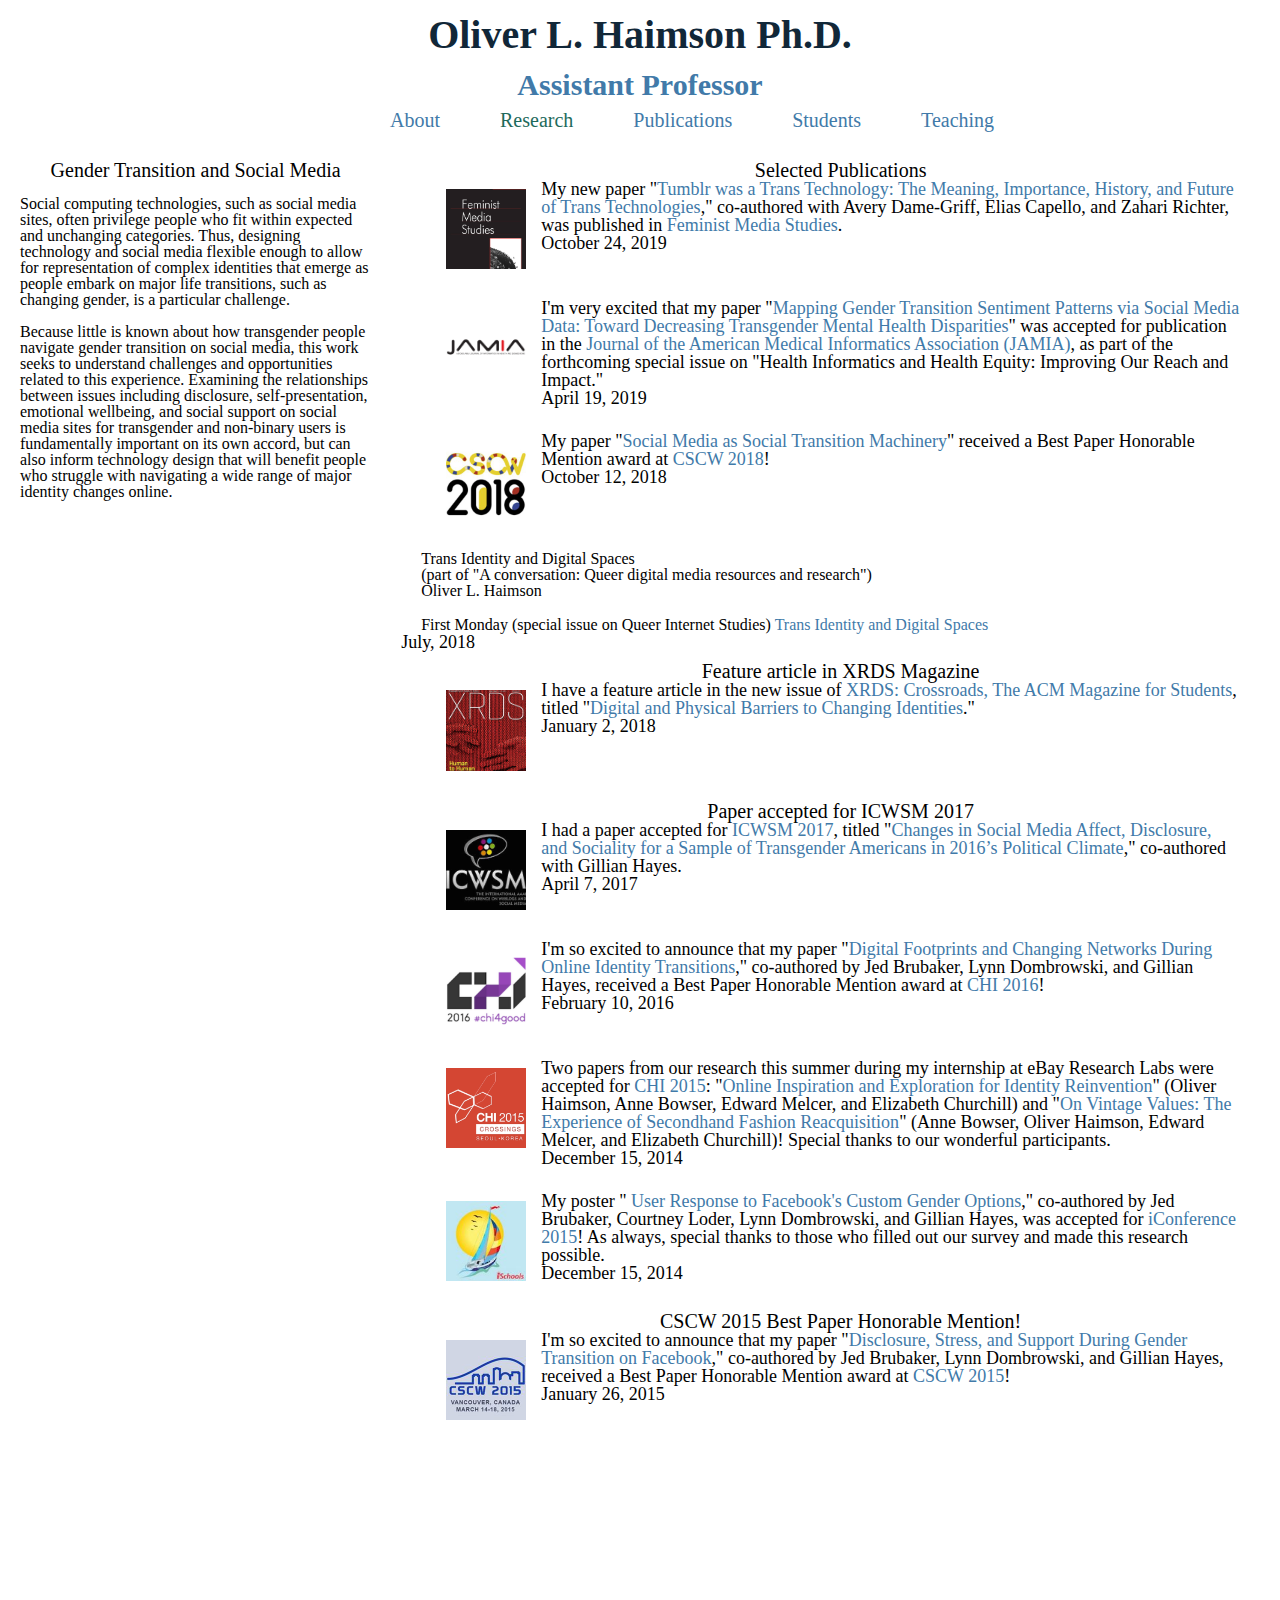
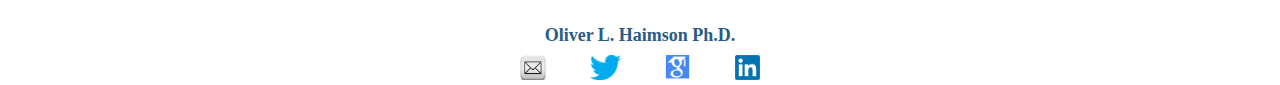
==== commit 8beaff45: "Add files via upload" ====
--- a/gendertransitions.html
+++ b/gendertransitions.html
@@ -15,12 +15,11 @@
     <div class="header">
         <h1><a href="index.html" class="titlename">Oliver L. Haimson Ph.D.</a></h1>
         <h2><a href="index.html">Assistant Professor</a></h2>
-        <img href = "images/umsi.jpg">
     </div>
     <div class="desktop_nav">
         <ul>
-          <li><a href="index.html" class="current">About</a></li>
-          <li><a href="research.html">Research</a></li>
+          <li><a href="index.html">About</a></li>
+          <li><a href="research.html" class="current">Research</a></li>
           <li><a href="publications.html">Publications</a></li>
           <li><a href="students.html">Students</a></li>
           <li><a href="teaching.html">Teaching</a></li>
@@ -34,8 +33,8 @@
           <a href="javascript:void(0)" class="closebtn" onclick="closeNav()">Close &times;</a>
 
         <ul>
-          <li><a href="index.html" class="current">About</a></li>
-          <li><a href="research.html">Research</a></li>
+          <li><a href="index.html">About</a></li>
+          <li><a href="research.html" class="current">Research</a></li>
           <li><a href="publications.html">Publications</a></li>
           <li><a href="students.html">Students</a></li>
           <li><a href="teaching.html">Teaching</a></li>
@@ -58,7 +57,7 @@
       }
       
     </script>
-    <main class="lt_pub">
+    <main class="lt_pub" id="main">
     <div class="container">
     <div class="row1">
         <p class="title">Gender Transition and Social Media</p>
@@ -71,7 +70,7 @@
     <div class="row2">
         <p class="title">Selected Publications</p>
         <div id="text">
-            <a href="https://www.tandfonline.com/doi/full/10.1080/14680777.2019.1678505" target="_blank"><img src="images/FMS.jpg" style="width:80px;"></a> 
+            <a href="https://www.tandfonline.com/doi/full/10.1080/14680777.2019.1678505" target="_blank"><img src="images/FMS.jpg" width="80"></a> 
             My new paper "<a href="https://www.tandfonline.com/doi/full/10.1080/14680777.2019.1678505" target="_blank">Tumblr was a Trans Technology: The Meaning, Importance, History, and Future of Trans Technologies</a>," 
             co-authored with Avery Dame-Griff, Elias Capello, and Zahari Richter, was published 
             in <a href="https://www.tandfonline.com/toc/rfms20/current" target="_blank">Feminist Media Studies</a>.	
@@ -80,7 +79,7 @@
             </div>
             <br>
         <div id="text">
-            <a href="https://academic.oup.com/jamia/article-abstract/26/8-9/749/5497782" target="_blank"><img src="images/JAMIA.jpg" style="width:80px;"></a>
+            <a href="https://academic.oup.com/jamia/article-abstract/26/8-9/749/5497782" target="_blank"><img src="images/JAMIA.jpg" width="80"></a>
             I'm very excited that my paper "<a href="https://academic.oup.com/jamia/article-abstract/26/8-9/749/5497782" target="_blank">Mapping Gender Transition Sentiment Patterns via 
             Social Media Data: Toward Decreasing Transgender Mental Health Disparities</a>" was 
             accepted for publication in the <a href="https://academic.oup.com/jamia" target="_blank">Journal of the American Medical Informatics Association (JAMIA)</a>,
@@ -92,7 +91,7 @@
           <br>
           
         <div id="text">
-          <img src="images/CSCW18.jpg" style="width:80px;"/>
+          <img src="images/CSCW18.jpg" width="80"/>
           My paper "<a href="PDFs/HaimsonSocialTransitionMachinery.pdf" target="_blank">Social Media
           as Social Transition Machinery</a>" received a 
           Best Paper Honorable Mention award at 
@@ -111,7 +110,7 @@
 
         <p class="title">Feature article in XRDS Magazine</p>
           <div id="text">
-          <img src="images/xrds.jpg" style="width:80px;">
+          <img src="images/xrds.jpg" width="80">
           I have a feature article in the new issue of  
           <a href="http://xrds.acm.org/current-issue.cfm" target="_blank">XRDS: 
           Crossroads, The ACM Magazine for Students</a>, titled 
@@ -124,7 +123,7 @@
         
         <p class="title">Paper accepted for ICWSM 2017</p>
             <div id="text">
-            <img src="images/ICWSM.jpg" style="width:80px;">
+            <img src="images/ICWSM.jpg" width="80">
             I had a paper accepted for <a href="http://icwsm.org/2017/" target="_blank">ICWSM 2017</a>, 
             titled "<a href="http://www.oliverhaimson.com/PDFs/HaimsonChangesSocialMediaAffect.pdf" target="_blank">Changes 
             in Social Media Affect, Disclosure, and Sociality for a Sample of Transgender Americans 
@@ -135,7 +134,7 @@
         <br>
 
         <div id="text">
-          <img src="images/CHI16.jpg" style="width:80px;"/>
+          <img src="images/CHI16.jpg" width="80"/>
           I'm so excited to announce that my paper "<a href="PDFs/HaimsonDigitalFootprints.pdf" target="_blank">Digital Footprints and Changing Networks During Online Identity Transitions</a>,"
           co-authored by Jed Brubaker, Lynn Dombrowski, and Gillian Hayes, received a 
           Best Paper Honorable Mention award at 
@@ -146,7 +145,7 @@
         <br>
 
         <div id="text">
-            <img src="images/CHI15.jpg" style="width:80px;"> 
+            <img src="images/CHI15.jpg" width="80"> 
             Two papers from our research this summer during my internship at eBay Research Labs 
             were accepted for <a href="http://chi2015.acm.org/" target="_blank">CHI 2015</a>: 
             "<a href="http://oliverhaimson.com/PDFs/HaimsonOnlineInspiration.pdf" target="_blank">Online Inspiration and Exploration for Identity Reinvention</a>" (Oliver Haimson, 
@@ -159,7 +158,7 @@
         <br>
 
         <div id="text">
-            <img src="images/iConf15.jpg" style="width:80px;"> 
+            <img src="images/iConf15.jpg" width="80"> 
             My poster "<a href="http://oliverhaimson.com/PDFs/HaimsonUserResponseCustomGender.pdf" target="_blank">
             User Response to Facebook's Custom Gender Options</a>," co-authored by Jed Brubaker, 
             Courtney Loder, Lynn Dombrowski, and Gillian Hayes, was accepted for 
@@ -172,7 +171,7 @@
 
         <p class="title">CSCW 2015 Best Paper Honorable Mention!</p>
             <div id="text">
-            <img src="images/CSCW.jpg" style="width:80px;"/>
+            <img src="images/CSCW.jpg" width="80"/>
             I'm so excited to announce that my paper "<a href="PDFs/HaimsonDisclosureStressSupport.pdf" target="_blank">Disclosure, Stress, and Support During Gender 
             Transition on Facebook</a>," co-authored by Jed Brubaker, Lynn Dombrowski, and Gillian 
             Hayes, received a Best Paper Honorable Mention award at 
@@ -187,10 +186,10 @@
     </main>
     <footer>
       <h3> Oliver L. Haimson Ph.D. <br>
-          <a href="mailto:haimson@umich.edu"><img src="images/email.jpg" alt="Email" height="25px"></a>
-          <a href="https://twitter.com/oliverhaimson"><img src="images/twitter.jpg" alt="Twitter" height="25px"></a>
-          <a href="https://scholar.google.com/citations?user=-5n02zEAAAAJ&hl=en&oi=ao"><img src="images/scholar.jpg" alt="Google Scholar" height="25px"></a>
-          <a href="https://www.linkedin.com/in/oliver-haimson-6ab15947/"><img src="images/linkedin.jpg" alt="Linkedin" height="25px"></a>
+          <a href="mailto:haimson@umich.edu"><img src="images/email.jpg" alt="Email" title="Email" height="25"></a>
+          <a href="https://twitter.com/oliverhaimson"><img src="images/twitter.jpg" alt="Twitter" title="Twitter" height="25"></a>
+          <a href="https://scholar.google.com/citations?user=-5n02zEAAAAJ&hl=en&oi=ao"><img src="images/scholar.jpg" alt="Google Scholar" title="Scholar" height="25"></a>
+          <a href="https://www.linkedin.com/in/oliver-haimson-6ab15947/"><img src="images/linkedin.jpg" alt="Linkedin" title="Linkedin" height="25"></a>
     </h3>
     </footer>
   </body>
--- a/css/style.css
+++ b/css/style.css
@@ -184,30 +184,6 @@
 margin: auto 25px;
 }
 
-/*publication page w/ collapsible menus */
-.collapsible {
-background-color: #112738;
-color: white;
-cursor: pointer;
-padding: 18px;
-width: 100%;
-border: none;
-text-align: left;
-outline: none;
-font-size: 15px;
-}
-
-.active, .collapsible:hover {
-background-color: #295c87;
-}
-
-.js_pubs {
-padding: 0 18px;
-display: none;
-overflow: hidden;
-background-color: #f1f1f1;
-}
-
 /* students page styling */
 ol li{
 margin-left: 60px;
@@ -260,187 +236,204 @@
 /* background-color: #2fa68e; */
 }
 
+#logos img{
+  width: 80%
+}
+
 
 @media only screen and (min-width: 800px){
-.container{
-  display: grid;
-  grid-template-columns: 50px auto 500px auto 100px;
-  grid-template-rows: 70px auto auto auto auto 100px;
-  grid-gap: 10px;
-}
-
-.flex {
-  display: flex;
-  flex-direction: column;
-  justify-content: left;
-}
-
-.research-publication {
-  margin: 20px !important;
-}
-
-.intro {
-  font-size: 18px;
-  line-height: 1.25;
-}
-
-main {
-  margin-bottom: 100px;
-}
-
-footer{
-  position: initial;
-  bottom: 0px;
-  width: 100%;
-  /* background-color: #291940; */
-  height: 50px;
-  padding-top: 20px;
-  line-height: 0;
-}
-
-.mobile_nav{
-  display:none;
-}
-
-.desktop_nav{
-  display:flex;
-  flex-direction:row;  
-}
-
-.desktop_nav ul{
-  top: 0;
-  display: flex;
-  flex-direction: row;
-  padding: 10px;
-  justify-content: center;
-  align-content: center;
-  height: 30px;
-  list-style-type: none;
-}
-
-.desktop_nav li{
-  text-decoration: none;
-}
-
-.desktop_nav a{
-  padding: 5px 20px;
-  margin: 10px;
-}
-
-nav a:hover{
-  color: purple;
-  text-decoration: none;
-  -webkit-transition: 0.3s -webkit-filter linear;
-}
-
-nav{
-  text-align: center;
-  font-size: 24px;
-  height: 100%;
-  width: 0;
-  position: absolute;
-  z-index: 900;
-  background-color:#f0f5f9;
-  padding-top: 60px;
-}
-
-#navbar{
-  height: 100%;
-  position: absolute;
-  width: 300px;
-}
-
-.row1 {
-  grid-column: 1 / 3;
-  grid-row: 1 / 3;
-}
-
-.logos img {
-  padding: 15px 30px;
-  float: left;
-  height: 80px;
-  width: auto;
-}
-
-.row2 {
-  grid-column: 3 / -1;
-  grid-row: 1 / 3;
-}
-
-.row2 a{
-  align-items: center;
-}
-
-.row1_research{
-  grid-column: 1 / -1;
-  grid-row: 1 / 2;
-  justify-self: center;
-  align-self: center;
-  color: red;
-}
-
-.row2_research{
-  grid-column: 1 / -1;
-  grid-row: 2 / 3;
-  justify-self: center;
-}
-
-.row2_research img{
-  display: inline;
-  padding: 20px;
-}
-
-.row1_research li{
-  list-style-type: none;
-}
-
-.student_intro{
-  grid-column: 1 / -1;
-  grid-row: 2 / 3;
-}
-
-.phD_studs{
-  grid-column: 1/-1;
-  grid-row: 3 / 4;
-}
-
-.student { 
-  display: flex !important;
-  flex-direction: row !important;
-}
-
-.student-info {
-  display:flex;
-  flex-direction: column;
-  margin: 10px;
-}
-.masters_students{
-  grid-column: 1 / -1;
-  grid-row: 4 / 5;
-}
-
-.undergrad{
-  grid-column: 1 / -1;
-  grid-row: 5 / 6;
-}
-
-.lt_pub{
-  margin-bottom: 25px;
-  grid-column: 3 / -1;
-  grid-row: 1 / -1;
-}
-
-.lt_pub #text{
-  float: right;
-  padding: 0 15px 25px 15px;
-}
-
-.lt_pub img{
-  float: left;
-  padding: 5px;
-  margin-right:10px; 
-  margin-top:4px;
-}
+  .container{
+    display: grid;
+    grid-template-columns: 50px auto 500px auto 100px;
+    grid-template-rows: 70px auto auto auto auto 100px;
+    grid-gap: 10px;
+  }
+
+  .flex {
+    display: flex;
+    flex-direction: column;
+    justify-content: left;
+  }
+
+  .research-publication {
+    margin: 20px !important;
+  }
+
+  .intro {
+    font-size: 18px;
+    line-height: 1.25;
+  }
+
+  main {
+    margin-bottom: 100px;
+  }
+
+  footer{
+    position: initial;
+    bottom: 0px;
+    width: 100%;
+    /* background-color: #291940; */
+    height: 50px;
+    padding-top: 20px;
+    line-height: 0;
+  }
+
+  .mobile_nav{
+    display:none;
+  }
+
+  .desktop_nav{
+    display:flex;
+    flex-direction:row;  
+    text-align: center;
+    width: 0;
+    position: initial;
+    z-index: 900;
+    background-color:#f0f5f9;
+    font-size: 20px;
+  }
+
+  .desktop_nav ul{
+    top: 0;
+    display: flex;
+    flex-direction: row;
+    padding: 10px;
+    justify-content: center;
+    align-content: center;
+    height: 30px;
+    list-style-type: none;
+    margin: auto 350px;
+
+  }
+  
+  .desktop_nav li{
+    text-decoration: none;
+  }
+  .desktop_nav a{
+    padding: 5px 20px;
+    margin: 10px;
+  }
+
+  nav a:hover{
+    color: purple;
+    text-decoration: none;
+    -webkit-transition: 0.3s -webkit-filter linear;
+  }
+
+  nav{
+    text-align: center;
+    font-size: 24px;
+    height: 100%;
+    width: 0;
+    position: absolute;
+    z-index: 900;
+    background-color:#f0f5f9;
+    padding-top: 60px;
+  }
+
+  #navbar{
+    height: 100%;
+    position: absolute;
+    width: 300px;
+  }
+
+  .row1 {
+    grid-column: 1 / 3;
+    grid-row: 1 / 3;
+  }
+
+  .logos img {
+    padding: 15px 30px;
+    float: left;
+    height: 80px;
+    width: auto;
+  }
+
+  .row2 {
+    grid-column: 3 / -1;
+    grid-row: 1 / 3;
+  }
+
+  .row2 a{
+    align-items: center;
+  }
+
+  .row1_research{
+    grid-column: 1 / -1;
+    grid-row: 1 / 2;
+    justify-self: center;
+    align-self: center;
+    color: #17344c;
+  }
+
+  .row2_research{
+    grid-column: 1 / -1;
+    grid-row: 2 / 3;
+    justify-self: center;
+  }
+
+  .row2_research img{
+    display: inline;
+    padding: 20px;
+  }
+
+  .row1_research li{
+    list-style-type: none;
+  }
+
+  .student_intro{
+    grid-column: 1 / -1;
+    grid-row: 2 / 3;
+  }
+
+  .phD_studs{
+    grid-column: 1/-1;
+    grid-row: 3 / 4;
+  }
+
+  .student { 
+    display: flex !important;
+    flex-direction: row !important;
+    margin: 20px;
+  }
+
+  .student-info {
+    display:flex;
+    flex-direction: column;
+    margin: 5px;
+  }
+
+  .student-info p{
+    align-self: center;
+  }
+
+  .masters_students{
+    grid-column: 1 / -1;
+    grid-row: 4 / 5;
+  }
+
+  .undergrad{
+    grid-column: 1 / -1;
+    grid-row: 5 / 6;
+  }
+
+  .lt_pub{
+    margin-bottom: 25px;
+    grid-column: 3 / -1;
+    grid-row: 1 / -1;
+  }
+
+  .lt_pub #text{
+    float: right;
+    padding: 0 15px 25px 15px;
+  }
+
+  .lt_pub img{
+    float: left;
+    padding: 5px;
+    margin-right:10px; 
+    margin-top:4px;
+  }
 }
 
 @media screen and (prefers-reduced-motion: reduce){
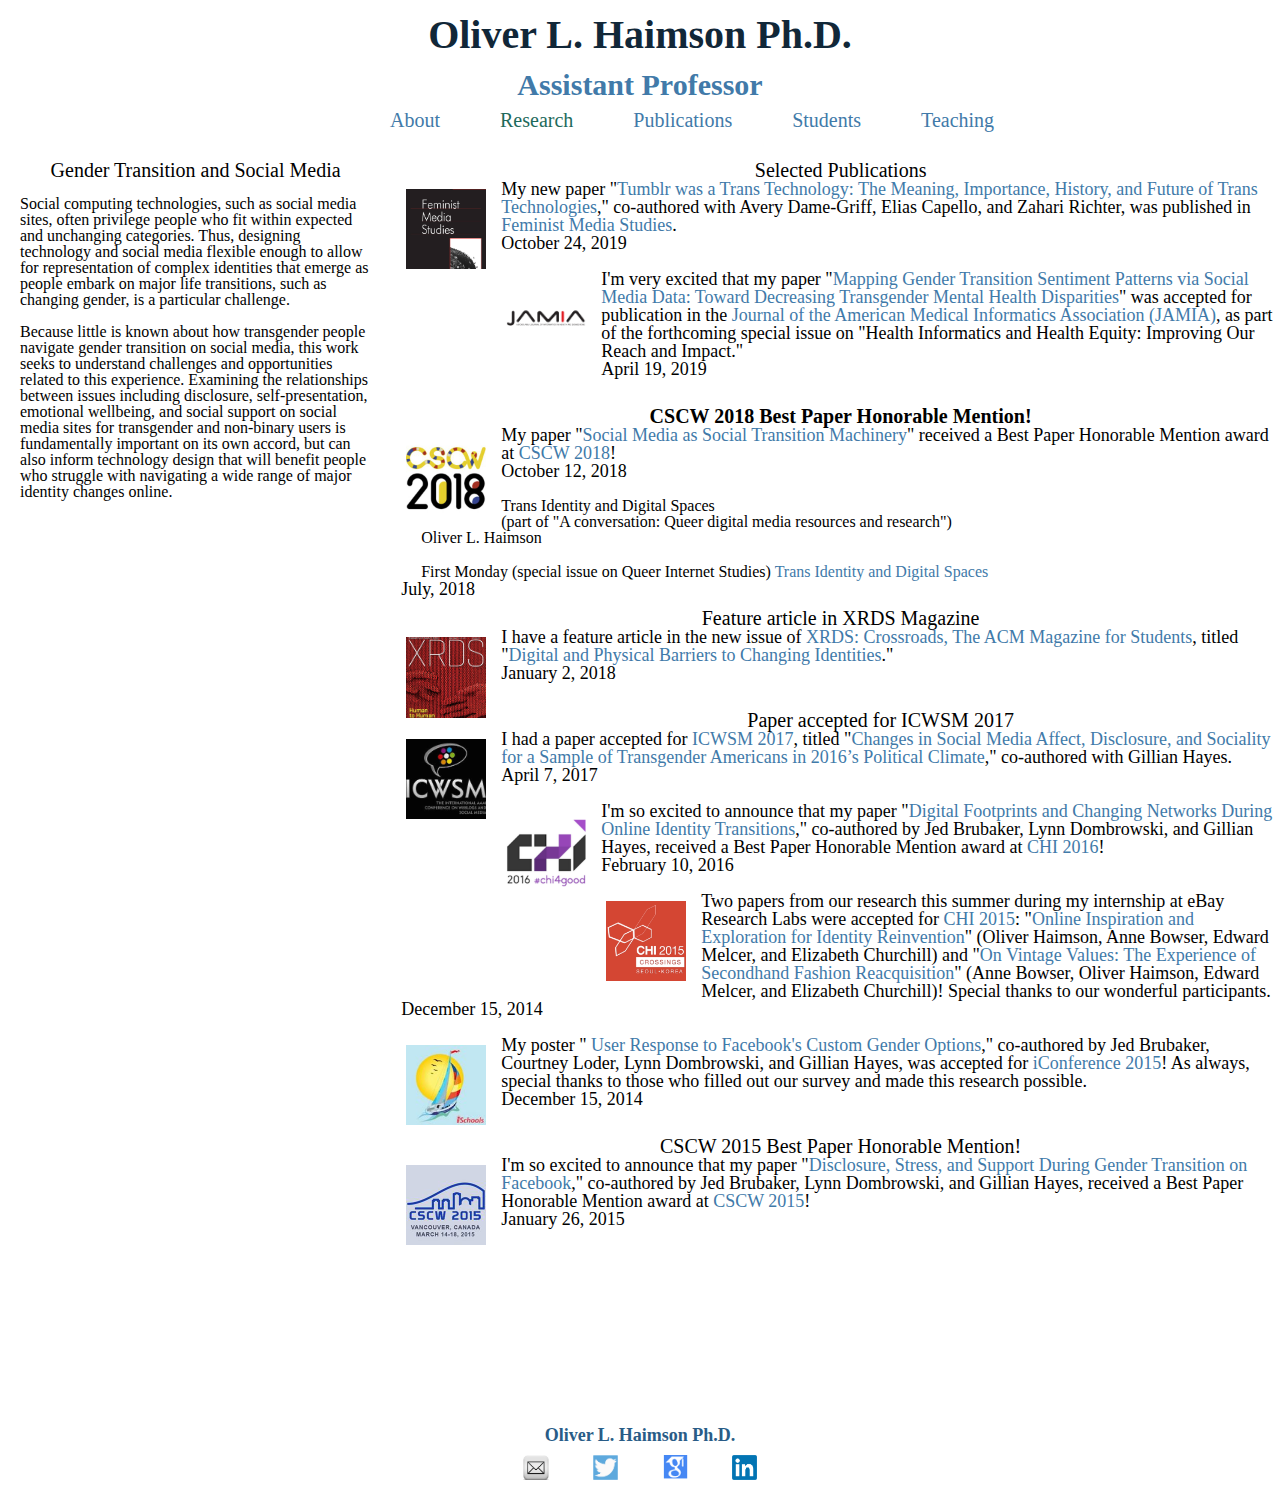
==== commit c16410cb: "changes from validtors" ====
--- a/gendertransitions.html
+++ b/gendertransitions.html
@@ -69,83 +69,81 @@
     </div>
     <div class="row2">
         <p class="title">Selected Publications</p>
-        <div id="text">
-            <a href="https://www.tandfonline.com/doi/full/10.1080/14680777.2019.1678505" target="_blank"><img src="images/FMS.jpg" width="80"></a> 
+            <a href="https://www.tandfonline.com/doi/full/10.1080/14680777.2019.1678505" target="_blank"><img src="images/FMS.jpg" alt="tand" width="80"></a> 
             My new paper "<a href="https://www.tandfonline.com/doi/full/10.1080/14680777.2019.1678505" target="_blank">Tumblr was a Trans Technology: The Meaning, Importance, History, and Future of Trans Technologies</a>," 
             co-authored with Avery Dame-Griff, Elias Capello, and Zahari Richter, was published 
             in <a href="https://www.tandfonline.com/toc/rfms20/current" target="_blank">Feminist Media Studies</a>.	
             <br>
-            <div id="dateText">October 24, 2019</div>
-            </div>
+            <div>October 24, 2019</div>
             <br>
-        <div id="text">
-            <a href="https://academic.oup.com/jamia/article-abstract/26/8-9/749/5497782" target="_blank"><img src="images/JAMIA.jpg" width="80"></a>
+
+            <a href="https://academic.oup.com/jamia/article-abstract/26/8-9/749/5497782" target="_blank"><img src="images/JAMIA.jpg" alt="academic article" width="80"></a>
             I'm very excited that my paper "<a href="https://academic.oup.com/jamia/article-abstract/26/8-9/749/5497782" target="_blank">Mapping Gender Transition Sentiment Patterns via 
             Social Media Data: Toward Decreasing Transgender Mental Health Disparities</a>" was 
             accepted for publication in the <a href="https://academic.oup.com/jamia" target="_blank">Journal of the American Medical Informatics Association (JAMIA)</a>,
             as part of the forthcoming special issue on "Health Informatics and Health Equity:
             Improving Our Reach and Impact."	
             <br>
-            <div id="dateText">April 19, 2019</div> 
-        </div>
-          <br>
+            <div>April 19, 2019</div> 
+            
+            <br>
+        <p class="title"><strong>CSCW 2018 Best Paper Honorable Mention!</strong></p> 
           
-        <div id="text">
-          <img src="images/CSCW18.jpg" width="80"/>
+          <img src="images/CSCW18.jpg" alt = "CSCW18" width="80"/>
           My paper "<a href="PDFs/HaimsonSocialTransitionMachinery.pdf" target="_blank">Social Media
           as Social Transition Machinery</a>" received a 
           Best Paper Honorable Mention award at 
           <a href="http://cscw.acm.org/2018/" target="_blank">CSCW 2018</a>! 
           <br>
-          <div id="dateText">October 12, 2018</div> 
-        </div>
+          <div>October 12, 2018</div> 
+          
         <br>
 
         <p class="header2">Trans Identity and Digital Spaces</p><p> (part of "A conversation: Queer digital media resources and research")</p>
         <p class="name">Oliver L. Haimson</p><br><p> First Monday (special issue on Queer Internet Studies)
             <a href="http://firstmonday.org/ojs/index.php/fm/article/view/9255/7458" target="_blank">
             Trans Identity and Digital Spaces</a></p>
-            <div id="dateText">July, 2018</div> 
+            <div>July, 2018</div> 
 
 
         <p class="title">Feature article in XRDS Magazine</p>
-          <div id="text">
-          <img src="images/xrds.jpg" width="80">
+          
+          <img src="images/xrds.jpg" width="80" alt="XRDS18">
           I have a feature article in the new issue of  
           <a href="http://xrds.acm.org/current-issue.cfm" target="_blank">XRDS: 
           Crossroads, The ACM Magazine for Students</a>, titled 
           "<a href="https://dl.acm.org/citation.cfm?id=3155118&CFID=1020345247&CFTOKEN=45872218" target="_blank">Digital
           and Physical Barriers to Changing Identities</a>."
           <br>
-          <div id="dateText">January 2, 2018</div> 
-          </div>
+          <div>January 2, 2018</div> 
+          
         <br>
         
         <p class="title">Paper accepted for ICWSM 2017</p>
-            <div id="text">
-            <img src="images/ICWSM.jpg" width="80">
+            
+            <img src="images/ICWSM.jpg" width="80" alt="ICWSM17">
             I had a paper accepted for <a href="http://icwsm.org/2017/" target="_blank">ICWSM 2017</a>, 
             titled "<a href="http://www.oliverhaimson.com/PDFs/HaimsonChangesSocialMediaAffect.pdf" target="_blank">Changes 
             in Social Media Affect, Disclosure, and Sociality for a Sample of Transgender Americans 
             in 2016’s Political Climate</a>," co-authored with Gillian Hayes. 
             <br>
-            <div id="dateText">April 7, 2017</div> 
-            </div>
+            <div>April 7, 2017</div> 
+            
         <br>
 
-        <div id="text">
-          <img src="images/CHI16.jpg" width="80"/>
+        
+          <img src="images/CHI16.jpg" width="80" alt="CHI16"/>
           I'm so excited to announce that my paper "<a href="PDFs/HaimsonDigitalFootprints.pdf" target="_blank">Digital Footprints and Changing Networks During Online Identity Transitions</a>,"
           co-authored by Jed Brubaker, Lynn Dombrowski, and Gillian Hayes, received a 
           Best Paper Honorable Mention award at 
           <a href="chi2016.acm.org" target="_blank">CHI 2016</a>! 
           <br>
-          <div id="dateText">February 10, 2016</div> 
-        </div>
+          <div>February 10, 2016</div> 
+        
         <br>
 
-        <div id="text">
-            <img src="images/CHI15.jpg" width="80"> 
+        
+            <img src="images/CHI15.jpg" width="80" alt="CHI15"> 
             Two papers from our research this summer during my internship at eBay Research Labs 
             were accepted for <a href="http://chi2015.acm.org/" target="_blank">CHI 2015</a>: 
             "<a href="http://oliverhaimson.com/PDFs/HaimsonOnlineInspiration.pdf" target="_blank">Online Inspiration and Exploration for Identity Reinvention</a>" (Oliver Haimson, 
@@ -153,32 +151,32 @@
             Experience of Secondhand Fashion Reacquisition</a>" (Anne Bowser, Oliver Haimson, 
             Edward Melcer, and Elizabeth Churchill)! Special thanks to our wonderful participants. 
             <br>
-            <div id="dateText">December 15, 2014</div> 
-            </div>
+            <div>December 15, 2014</div> 
+            
         <br>
 
-        <div id="text">
-            <img src="images/iConf15.jpg" width="80"> 
+        
+            <img src="images/iConf15.jpg" width="80" alt="iConf15"> 
             My poster "<a href="http://oliverhaimson.com/PDFs/HaimsonUserResponseCustomGender.pdf" target="_blank">
             User Response to Facebook's Custom Gender Options</a>," co-authored by Jed Brubaker, 
             Courtney Loder, Lynn Dombrowski, and Gillian Hayes, was accepted for 
             <a href="http://ischools.org/the-iconference/">iConference 2015</a>! As always, 
             special thanks to those who filled out our survey and made this research possible.
             <br>
-            <div id="dateText">December 15, 2014</div> 
-            </div>
+            <div>December 15, 2014</div> 
+            
         <br>
 
         <p class="title">CSCW 2015 Best Paper Honorable Mention!</p>
-            <div id="text">
-            <img src="images/CSCW.jpg" width="80"/>
+            
+            <img src="images/CSCW.jpg" width="80" alt="CSCW15"/>
             I'm so excited to announce that my paper "<a href="PDFs/HaimsonDisclosureStressSupport.pdf" target="_blank">Disclosure, Stress, and Support During Gender 
             Transition on Facebook</a>," co-authored by Jed Brubaker, Lynn Dombrowski, and Gillian 
             Hayes, received a Best Paper Honorable Mention award at 
             <a href="http://cscw.acm.org/2015/" target="_blank">CSCW 2015</a>! 
             <br>
-            <div id="dateText">January 26, 2015</div> 
-            </div>
+            <div>January 26, 2015</div> 
+            
         <br>
     </div>
     </div>
--- a/css/style.css
+++ b/css/style.css
@@ -383,7 +383,7 @@
 
   .student_intro{
     grid-column: 1 / -1;
-    grid-row: 2 / 3;
+    grid-row: 1 / 3;
   }
 
   .phD_studs{
@@ -434,6 +434,17 @@
     margin-right:10px; 
     margin-top:4px;
   }
+
+  .teach-title{
+    font-size: 23px;
+  }
+
+  .teach-articles {
+    grid-column: 2 / 5;
+    grid-row: 2 / -1;
+    justify-content: start;
+  }
+ 
 }
 
 @media screen and (prefers-reduced-motion: reduce){
